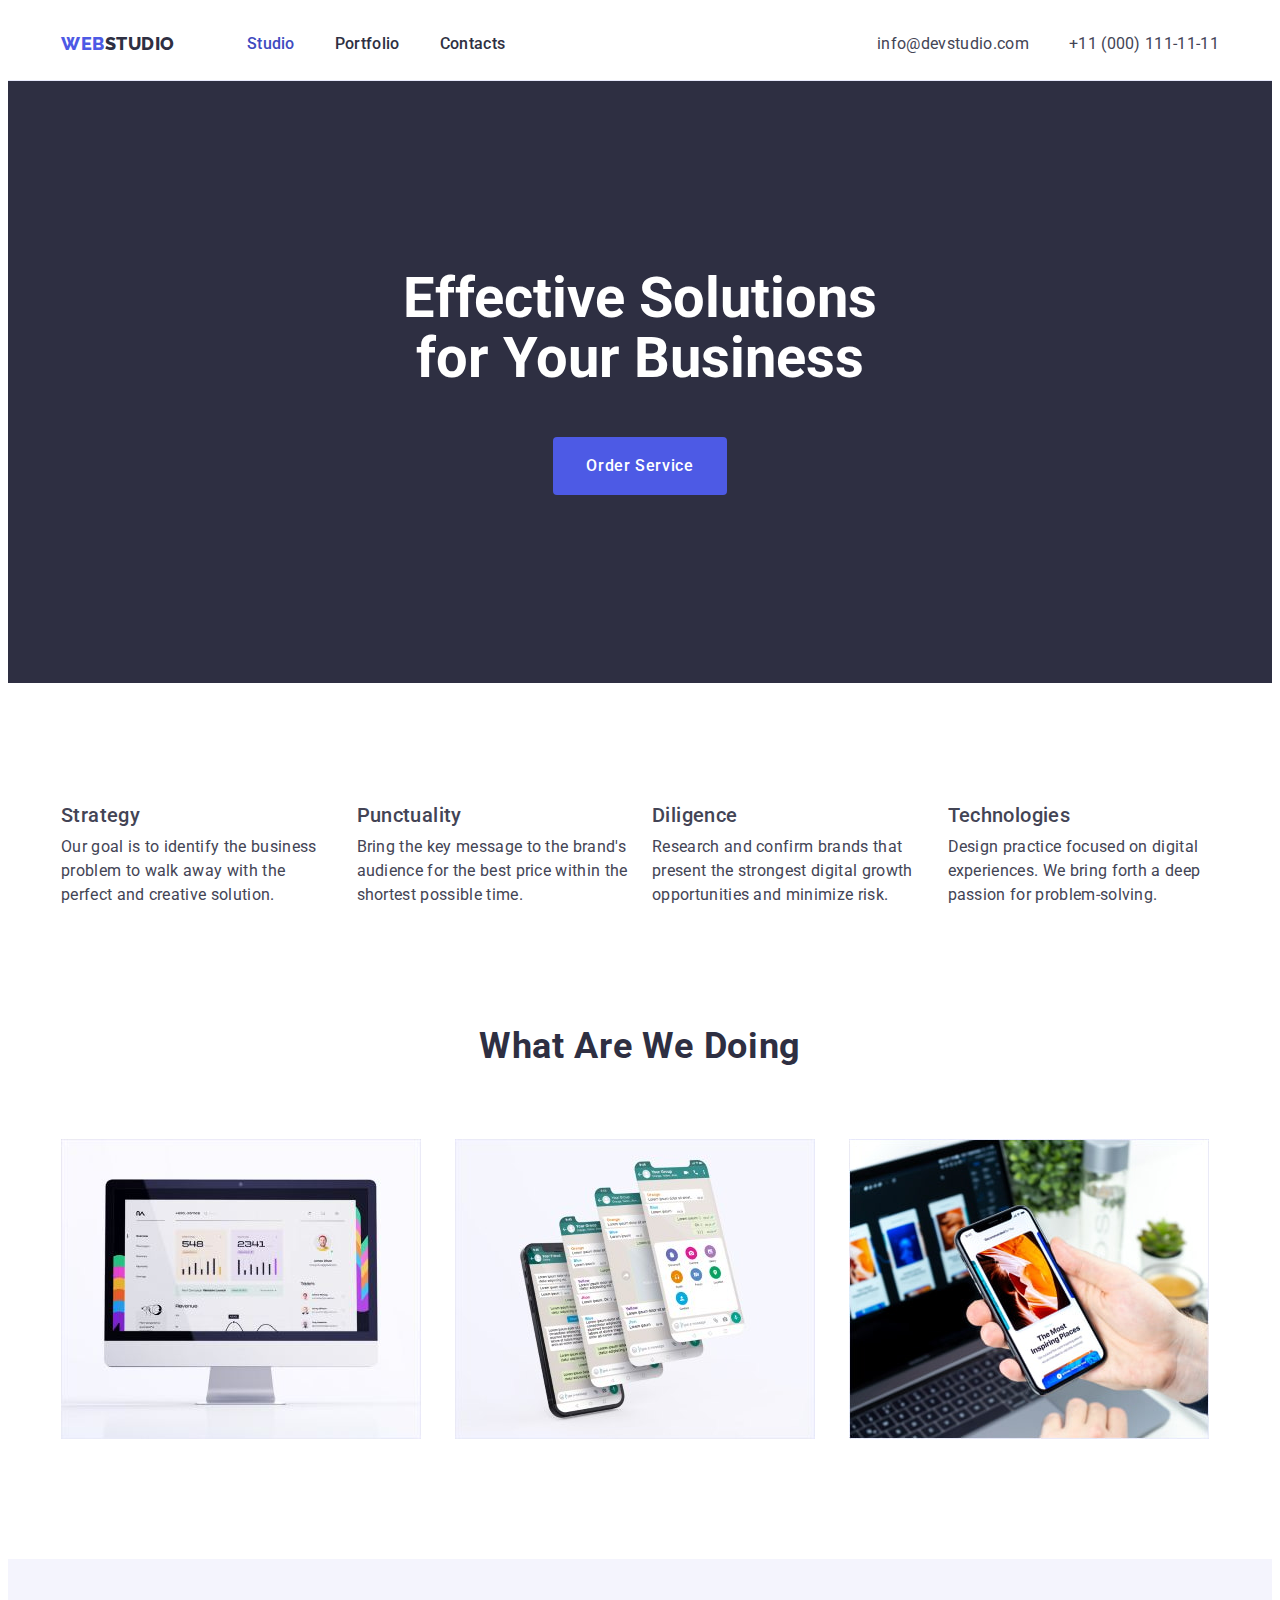
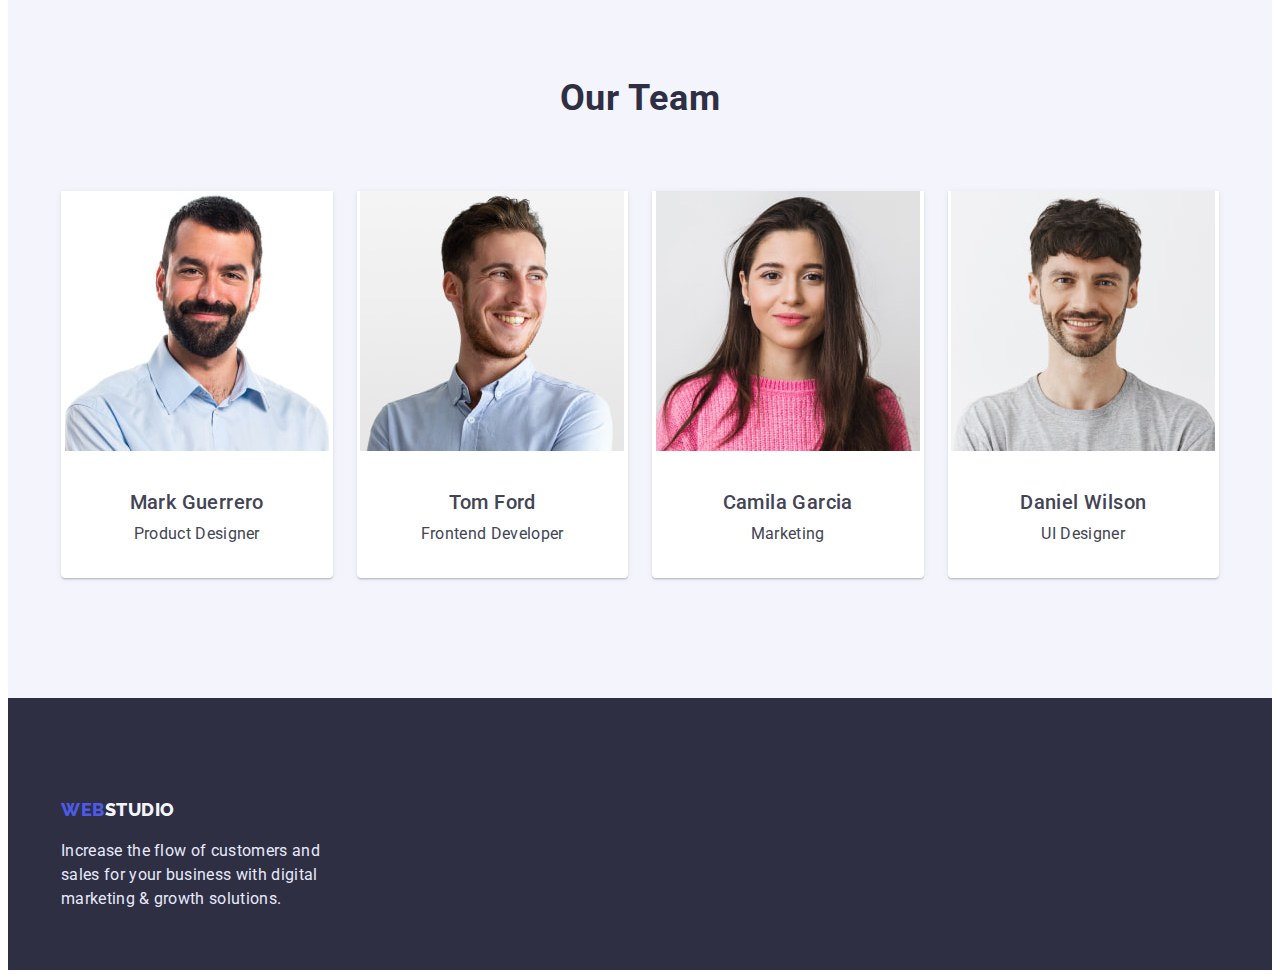
==== index.html @ 8b96464d "Initial commit" ====
<!DOCTYPE html>
<html lang="en">
  <head>
    <meta charset="UTF-8" />
    <meta http-equiv="X-UA-Compatible" content="IE=edge" />
    <meta name="viewport" content="width=device-width, initial-scale=1.0" />
    <title>goit-markup-hw-01</title>
    <link rel="preconnect" href="https://fonts.googleapis.com" />
    <link rel="preconnect" href="https://fonts.gstatic.com" crossorigin />
    <link
      href="https://fonts.googleapis.com/css2?family=Raleway:wght@800&family=Roboto:wght@400;500;700&display=swap"
      rel="stylesheet"
    />
    <link
      rel="stylesheet"
      href="https://cdnjs.cloudflare.com/ajax/libs/modern-normalize/1.1.0/modern-normalize.min.css"
      integrity="sha512-wpPYUAdjBVSE4KJnH1VR1HeZfpl1ub8YT/NKx4PuQ5NmX2tKuGu6U/JRp5y+Y8XG2tV+wKQpNHVUX03MfMFn9Q=="
      crossorigin="anonymous"
      referrerpolicy="no-referrer"
    />
    <link rel="stylesheet" href="./css/styles.css" />
  </head>
  <body>
    <header class="page-header">
      <div class="container header-containernav">
        <nav class="page-nav">
          <a href="./index.html" class="logo link"
            >Web<span class="secondpart-logo link">Studio</span>
          </a>
          <ul class="nav-list list">
            <li class="nav-item">
              <a href="./index.html" class="sitenav link current">Studio</a>
            </li>
            <li class="nav-item">
              <a href="./portfolio.html" class="sitenav link">Portfolio</a>
            </li>
            <li class="nav-item">
              <a href="" class="sitenav link">Contacts</a>
            </li>
          </ul>
        </nav>
        <address class="authnav-menu">
          <ul class="authnav-list list">
            <li class="authnav-item">
              <a href="mailto:info@devstudio.com" class="authnav link"
                >info@devstudio.com</a
              >
            </li>
            <li class="authnav-item">
              <a href="tel:+110001111111" class="authnav link"
                >+11 (000) 111-11-11</a
              >
            </li>
          </ul>
        </address>
      </div>
    </header>

    <main>
      <section class="hero">
        <div class="container">
          <h1 class="hero-title">Effective Solutions for Your Business</h1>
          <button type="button" class="button-hero">Order Service</button>
        </div>
      </section>

      <section class="solutions">
        <div class="container solutions-container">
          <h2 class="visually-hidden">Solutions examples</h2>
          <ul class="solutions-list list">
            <li class="solutions-item">
              <h3 class="section-subtitle">Strategy</h3>
              <p class="discriptions">
                Our goal is to identify the business problem to walk away with
                the perfect and creative solution.
              </p>
            </li>
            <li class="solutions-item">
              <h3 class="section-subtitle">Punctuality</h3>
              <p class="discriptions">
                Bring the key message to the brand's audience for the best price
                within the shortest possible time.
              </p>
            </li>
            <li class="solutions-item">
              <h3 class="section-subtitle">Diligence</h3>
              <p class="discriptions">
                Research and confirm brands that present the strongest digital
                growth opportunities and minimize risk.
              </p>
            </li>
            <li class="solutions-item">
              <h3 class="section-subtitle">Technologies</h3>
              <p class="discriptions">
                Design practice focused on digital experiences. We bring forth a
                deep passion for problem-solving.
              </p>
            </li>
          </ul>
        </div>
      </section>

      <section class="ourdoing">
        <div class="container ourdoing-container">
          <h2 class="section-title">What are we doing</h2>
          <ul class="ourdoing-list list">
            <li class="ourdoing-item">
              <img
                class="ourdoing-picture"
                src="./images/comp.jpg"
                alt="computer"
                width="360"
              />
            </li>
            <li class="ourdoing-item">
              <img
                class="ourdoing-picture"
                src="./images/screens.jpg"
                alt="phone screens"
                width="360"
              />
            </li>
            <li class="ourdoing-item">
              <img
                class="ourdoing-picture"
                src="./images/hand.jpg"
                alt="hand with phone"
                width="360"
              />
            </li>
          </ul>
        </div>
      </section>

      <section class="team">
        <div class="container team-container">
          <h2 class="section-title">Our Team</h2>
          <ul class="team-list list">
            <li class="team-item">
              <img
                class="team-pectures"
                src="./images/markteam.jpg"
                alt="product designer photo"
                width="264"
              />
              <h3 class="section-subtitle">Mark Guerrero</h3>
              <p class="discriptions">Product Designer</p>
            </li>
            <li class="team-item">
              <img
                class="team-pectures"
                src="./images/tomteam.jpg"
                alt="frontend developer photo"
                width="264"
              />
              <h3 class="section-subtitle">Tom Ford</h3>
              <p class="discriptions">Frontend Developer</p>
            </li>
            <li class="team-item">
              <img
                class="team-pectures"
                src="./images/camillateam.jpg"
                alt="marketing photo"
                width="264"
              />
              <h3 class="section-subtitle">Camila Garcia</h3>
              <p class="discriptions">Marketing</p>
            </li>
            <li class="team-item">
              <img
                class="team-pectures"
                src="./images/danielteam.jpg"
                alt="ul designer photo"
                width="264"
              />
              <h3 class="section-subtitle">Daniel Wilson</h3>
              <p class="discriptions">UI Designer</p>
            </li>
          </ul>
        </div>
      </section>
    </main>

    <footer class="page-footer">
      <div class="container footer-container">
        <div class="footer-text-wraper">
          <a href="./index.html" class="logo link"
            >Web<span class="light-logo">Studio</span>
          </a>
          <p class="footer-content">
            Increase the flow of customers and sales for your business with
            digital marketing & growth solutions.
          </p>
        </div>
      </div>
    </footer>
  </body>
</html>
---- css/styles.css ----
:root {
   --primary-text-color: #434455;
   --section-title-color: #2E2F42;
   --accent-color: #4D5AE5;
   --primary-white-color:#fff;
   --footer-text-color: #E7E9FC;
   --light-logo-color: #F4F4FD;
   --button-nav-color: #404BBF;
}

body {
   background-color: var(--primary-white-color);
   color: var(--primary-text-color); 
   font-size: 16px;
   line-height: 1.5;
   font-family: 'Roboto', sans-serif;
}

/*           components */

.container {
   padding-left: 15px;
   padding-right: 15px;
   
   
   margin-left: auto;
   margin-right: auto;

   
   width: 1158px;
   max-width:1158px;
}
/*                utils */
 .visually-hidden {
   position: absolute;
   width: 1px;
   height: 1px;
   margin: -1px;
   border: 0;
   padding: 0;
   
   white-space: nowrap;
   clip-path: inset(100%);
   clip: rect(0 0 0 0);
   overflow: hidden;
}

/*                reset */
h1, h2, h3, h4, h5, h6, p{
   margin: 0;
}

.list {
   list-style: none;
   padding: 0;
   margin: 0;
}

.link {
   text-decoration: none;   
}

.img{
   display: block;
   max-width: 100%;
   height: auto;
}

.address{
   font-style: normal;
}

.button{
   cursor: pointer;
}

/*             Styles Heder */
.page-header {
   border-bottom: 1px solid var(--footer-text-color);
   background-color: var(--primary-white-color);
}

.header-containernav {
   display: flex;
   align-items: center;
}

.page-nav {
   display: flex;
   align-items: center;
}

.logo {
   margin-right: 72px;     
   color: var(--accent-color);
   font-family: 'Raleway';
   font-weight: 800;
   font-size: 18px;
   line-height: 1.33;
   letter-spacing: 0.03em;
   text-transform: uppercase;
}

.secondpart-logo {
   color: var(--section-title-color);
}

.nav-list{
   display: flex;
   align-items: center;
   gap: 40px;
}

.nav-item {}

.sitenav {
   padding-top: 24px;
   padding-bottom: 24px;
   display: inline-block;
   
   color: var(--section-title-color);
   font-weight: 500;
   letter-spacing: 0.02em;
}

.sitenav:hover,
.sitenav:focus {
   color: var(--accent-color);
}

.sitenav.current {
   color: var(--button-nav-color);
}

.authnav-item{}

.authnav-list{
   display: flex;
   gap: 40px;   
}
.authnav-menu{
   margin-left: auto;
}

.authnav { 
   display: block;
   padding-top: 24px;
   padding-bottom: 24px;
   color: var(--primary-text-color);
   font-style: normal;
   letter-spacing: 0.02em;
}

.authnav:hover,
.authnav:focus {
   color: var(--accent-color);
}


/*                Hero */
.hero {
   padding-top: 188px;
   padding-bottom: 188px;
   text-align: center;

   background-color: var(--section-title-color);
}

.hero-title {
   margin-top: 0;
   margin-bottom: 48px;
   margin-left: auto;
   margin-right: auto;
   width: 500px;

   color: var(--primary-white-color);
   font-size: 56px;
   line-height: 1.07;         
}

.button-hero {
   display: inline-block;
   padding: 16px 32px;
   border-radius: 4px;
   border: transparent solid 1px;

   color: var(--primary-white-color);
   background-color: var(--accent-color);
   font-family: 'Roboto', sans-serif;
   font-weight: 500;
   font-size: 16px;
   line-height: 1.5;
   letter-spacing: 0.04em;
}

.button-hero:hover,
.button-hero:focus {
   background-color: var(--button-nav-color);
}

/*           Solutions  styles*/
.solutions {
   padding-top: 120px;
   padding-bottom: 120px;
}

.solutions-container {}

.solutions-list {
   display: flex;
   gap: 24px;
}

.solutions-item {
   flex-basis: calc((100% - 72px) / 4);
}

.section-title {
   color: var(--section-title-color);
   font-size: 36px;
   line-height: 1.11;
    text-align: center;
    text-transform: capitalize;
   letter-spacing: 0.02em;
   margin-top: 0;
   margin-bottom: 72px;
}
.section-subtitle {
   font-weight: 500;
   font-size: 20px;
   line-height: 1.2;
   letter-spacing: 0.02em;
   margin-top: 0;
   margin-bottom: 8px;
}

.discriptions {
   margin-top: 0;
   margin-bottom: 0;

   color: var(--primary-text-color);
   letter-spacing: 0.02em;
}

/*         section-ourdoing styles */

.ourdoing {
   padding-bottom: 120px;
}

.ourdoing-container {}

.ourdoing-picture {
   display: block;
   max-width: 100%;
   height: auto;
}

.ourdoing-list {
   display: flex;
   gap: 24px;
}

.ourdoing-item {
   text-align: center;
   flex-basis: calc((100% - 48px) / 3);
}

/*       Section Our Team styles */
.team {
   padding-top: 120px;
   padding-bottom: 120px;
   background-color: var(--light-logo-color);
}

.team-container {}

.section-title {}

.team-list {
   display: flex;
   gap: 24px;
}

.team-item {
   padding-bottom: 32px;
   text-align: center;
   flex-basis: calc((100% - 72px) / 4);
   background-color: var(--primary-white-color);
      box-shadow: 0px 1px 6px rgba(46, 47, 66, 0.08), 0px 1px 1px rgba(46, 47, 66, 0.16), 0px 2px 1px rgba(46, 47, 66, 0.08);
      border-radius: 0px 0px 4px 4px;
}
.team-pectures{
   margin-bottom: 32px;
}
.section-subtitle {}

.discriptions {}

/*                  footer */
.footer-container {}

.footer-text-wraper {
   width: 264px;
   height: 72px;
}

.footer .logo {
   margin-right: 0;
}

.page-footer {
   padding-top: 100px;
   padding-bottom: 100px;
   
   background-color: var(--section-title-color);
}

.footer-content {
   margin-top: 16px;
   color: var(--footer-text-color);
   letter-spacing: 0.02em;

}

.light-logo {
   margin-bottom: 16px;
   color: var(--light-logo-color);
   font-family: 'Raleway';
   font-weight: 800;
   font-size: 18px;
   line-height: 1.17;
   letter-spacing: 0.03em;
   text-transform: uppercase;
}
/*                 portfolio styles */

.projects {
   padding-top: 96px;
   padding-bottom: 120px;
}

.projects-container {}

.projects-list {
   display: flex;
      flex-direction: row;
      justify-content: center;
      align-items: center;
      margin-bottom: 72px;
      gap: 24px;
   
   
   
}

.projects-item {

}

.button-projects {
      font-family: 'Roboto', sans-serif;
      font-weight: 500;
      font-size: 16px;
      line-height: 1.5;
      letter-spacing: 0.04em;

      padding: 12px 24px;

      color: var(--accent-color);
      background-color: var(--light-logo-color);
      border: 1px solid #E7E9FC;
      border-radius: 4px;
   }

.button-projects:hover {
   color: var(--primary-white-color);
   background-color: var(--button-nav-color);
}
.button-projects:pointer {}

.foto-container {
   display: flex;
   flex-wrap: wrap;
   margin-bottom: 48px;
}

.foto-list {
   display: flex;
   flex-wrap: wrap;
   gap: 48px 24px;
}
.container-section-subtitle{
   padding-top: 32px;
   padding-bottom: 32px;
   padding-left: 16px;
   border: 1px solid var(--footer-text-color);
   border-top: 0;
}

.foto-item{
   /* margin-right: 24px; */
   /* margin-bottom: 48px; */
   }

/* .foto-item:nth-child(3n) { */
  /* margin-right: 0; */
}

/* .foto-item:nth-last-child(3n) { */
/* margin-bottom: 0; */
}

.section-subtitle {}

.discriptions {}
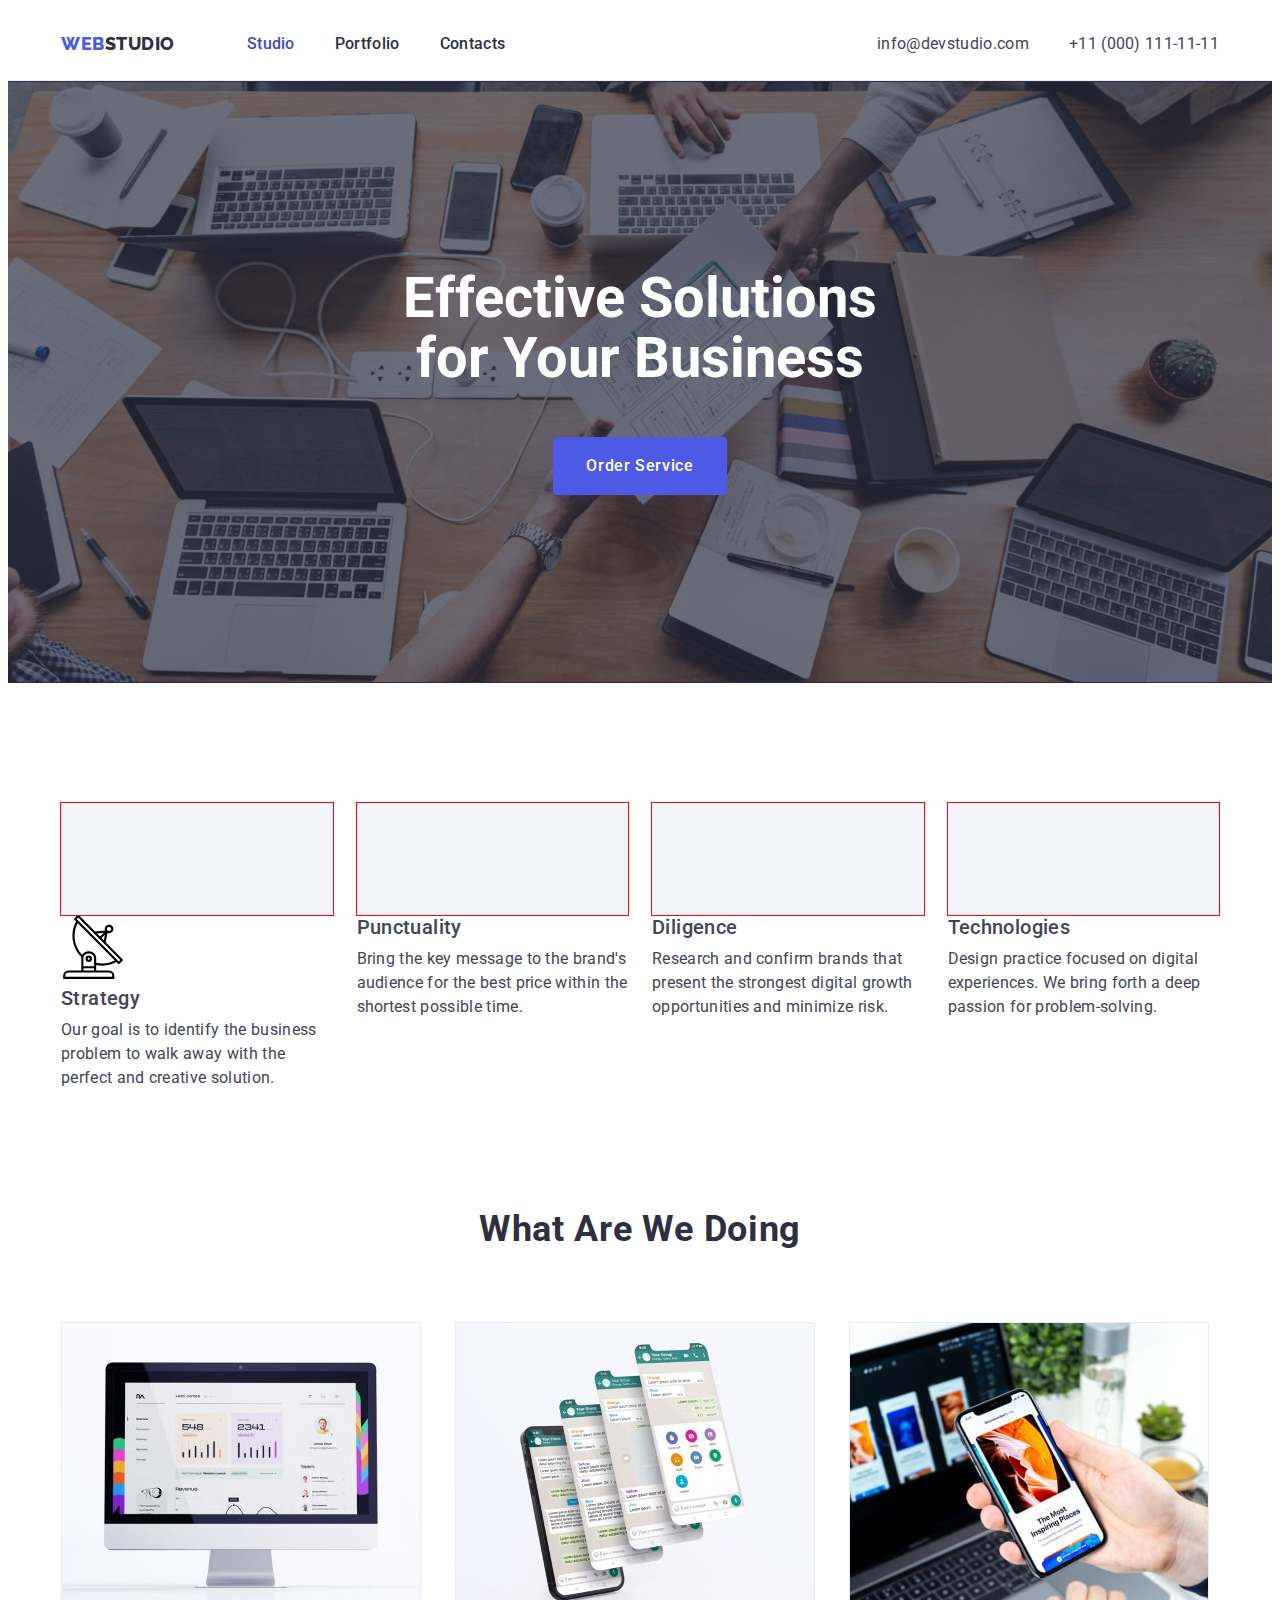
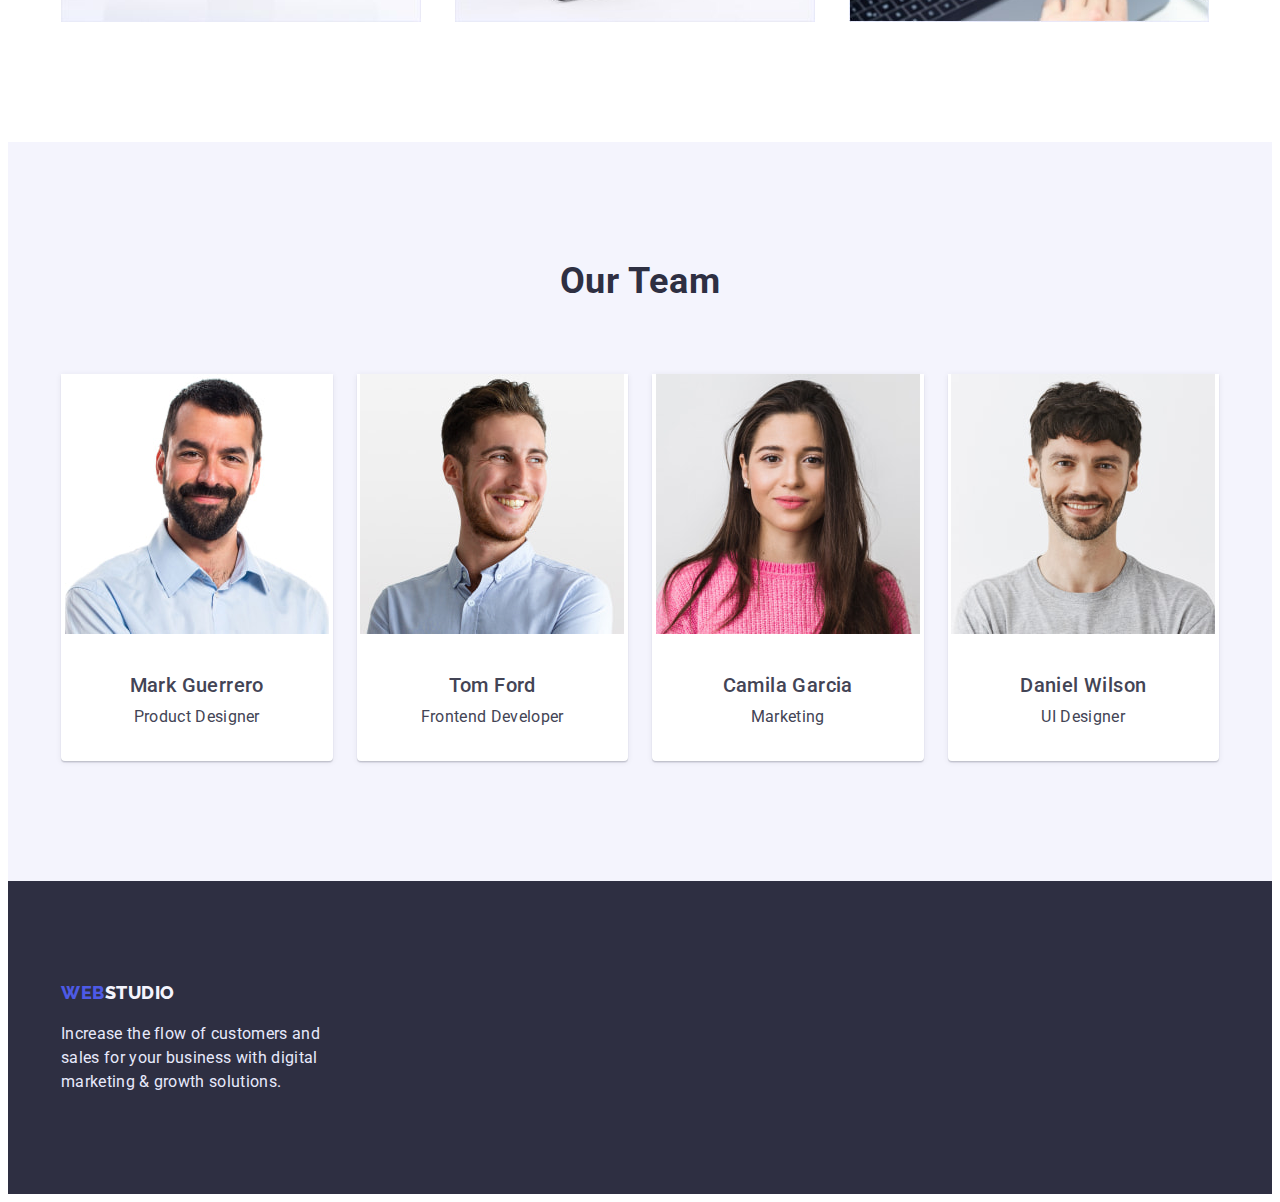
==== commit e2bf49f4: "first" ====
--- a/index.html
+++ b/index.html
@@ -69,27 +69,31 @@
           <h2 class="visually-hidden">Solutions examples</h2>
           <ul class="solutions-list list">
             <li class="solutions-item">
+              <svg class="icon-antenna">
+                <use href="./images/icons.svg#icon-antenna"></use>
+              </svg>
+
               <h3 class="section-subtitle">Strategy</h3>
               <p class="discriptions">
                 Our goal is to identify the business problem to walk away with
                 the perfect and creative solution.
               </p>
             </li>
-            <li class="solutions-item">
+            <li class="solutions-item icon-clock">
               <h3 class="section-subtitle">Punctuality</h3>
               <p class="discriptions">
                 Bring the key message to the brand's audience for the best price
                 within the shortest possible time.
               </p>
             </li>
-            <li class="solutions-item">
+            <li class="solutions-item icon-diagram">
               <h3 class="section-subtitle">Diligence</h3>
               <p class="discriptions">
                 Research and confirm brands that present the strongest digital
                 growth opportunities and minimize risk.
               </p>
             </li>
-            <li class="solutions-item">
+            <li class="solutions-item icon-astronaut">
               <h3 class="section-subtitle">Technologies</h3>
               <p class="discriptions">
                 Design practice focused on digital experiences. We bring forth a
--- a/css/styles.css
+++ b/css/styles.css
@@ -28,7 +28,7 @@
 
    
    width: 1158px;
-   max-width:1158px;
+   
 }
 /*                utils */
  .visually-hidden {
@@ -162,8 +162,14 @@
    padding-top: 188px;
    padding-bottom: 188px;
    text-align: center;
-
-   background-color: var(--section-title-color);
+   
+   
+   background-image: linear-gradient(rgba(46, 47, 66, 0.7), rgba(46, 47, 66, 0.7)), url('../images/office.jpg');
+   background-color:  var(--section-title-color);  
+   background-repeat: no-repeat;
+   background-position: center;
+   background-size: max-width:1440рх, height:600px,
+   cover;   
 }
 
 .hero-title {
@@ -214,7 +220,40 @@
 .solutions-item {
    flex-basis: calc((100% - 72px) / 4);
 }
-
+/* .icon-solution-container { */
+   
+
+ .solutions-item::before{
+   display: block;
+   content: "";
+   
+   height: 112px;
+   background-color: var(--light-logo-color);
+   background-size: contain;
+   background-repeat: no-repeat;
+   background-position: center;
+   outline: 1px solid red;
+/* delete */
+}
+
+.icon-antenna {
+   width: 64px;
+   height: 64px;
+
+}
+
+.icon-clock::before {
+   background-image: ;
+
+}
+.icon-diagram::before {
+   background-image: ;
+
+}
+.icon-astronaut::before {
+   background-image: ;
+
+}
 .section-title {
    color: var(--section-title-color);
    font-size: 36px;
@@ -302,7 +341,7 @@
 
 .footer-text-wraper {
    width: 264px;
-   height: 72px;
+   
 }
 
 .footer .logo {
@@ -398,18 +437,8 @@
    border-top: 0;
 }
 
-.foto-item{
-   /* margin-right: 24px; */
-   /* margin-bottom: 48px; */
-   }
-
-/* .foto-item:nth-child(3n) { */
-  /* margin-right: 0; */
-}
-
-/* .foto-item:nth-last-child(3n) { */
-/* margin-bottom: 0; */
-}
+.foto-item{}
+   
 
 .section-subtitle {}
 
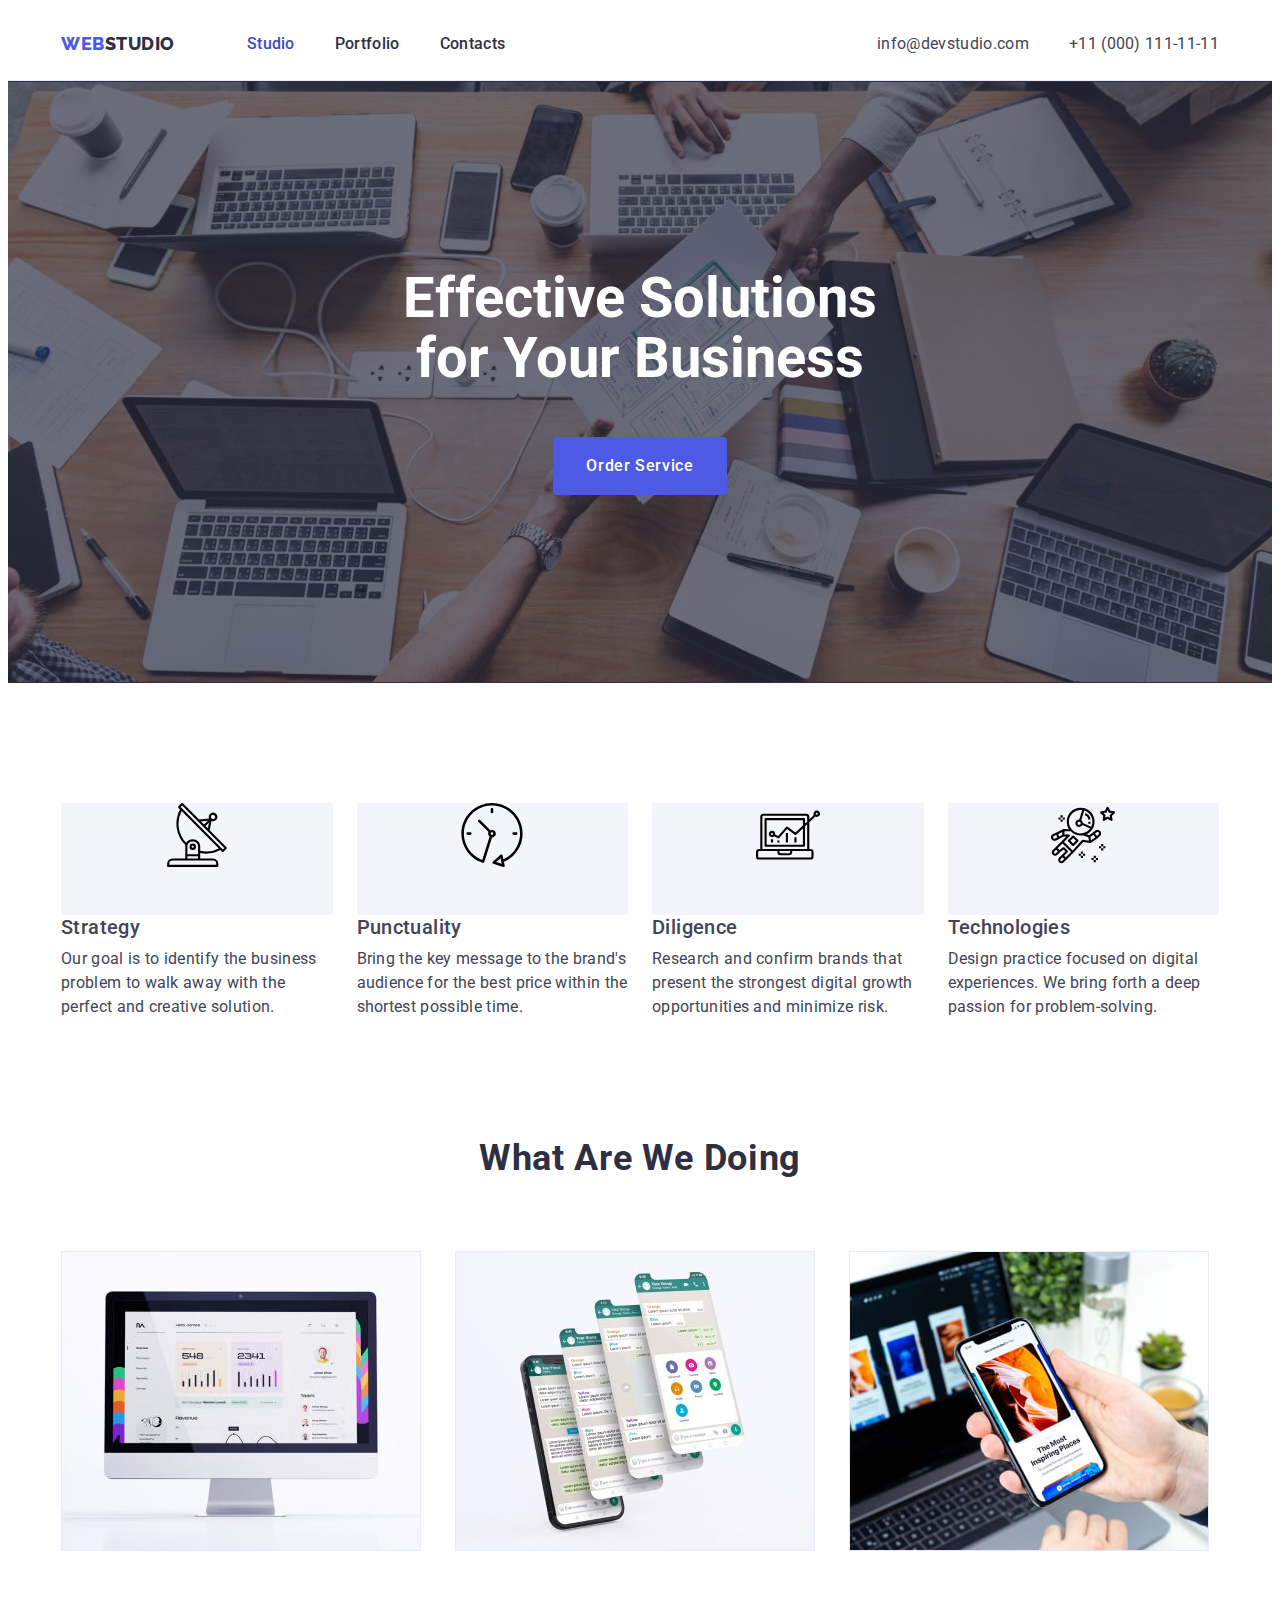
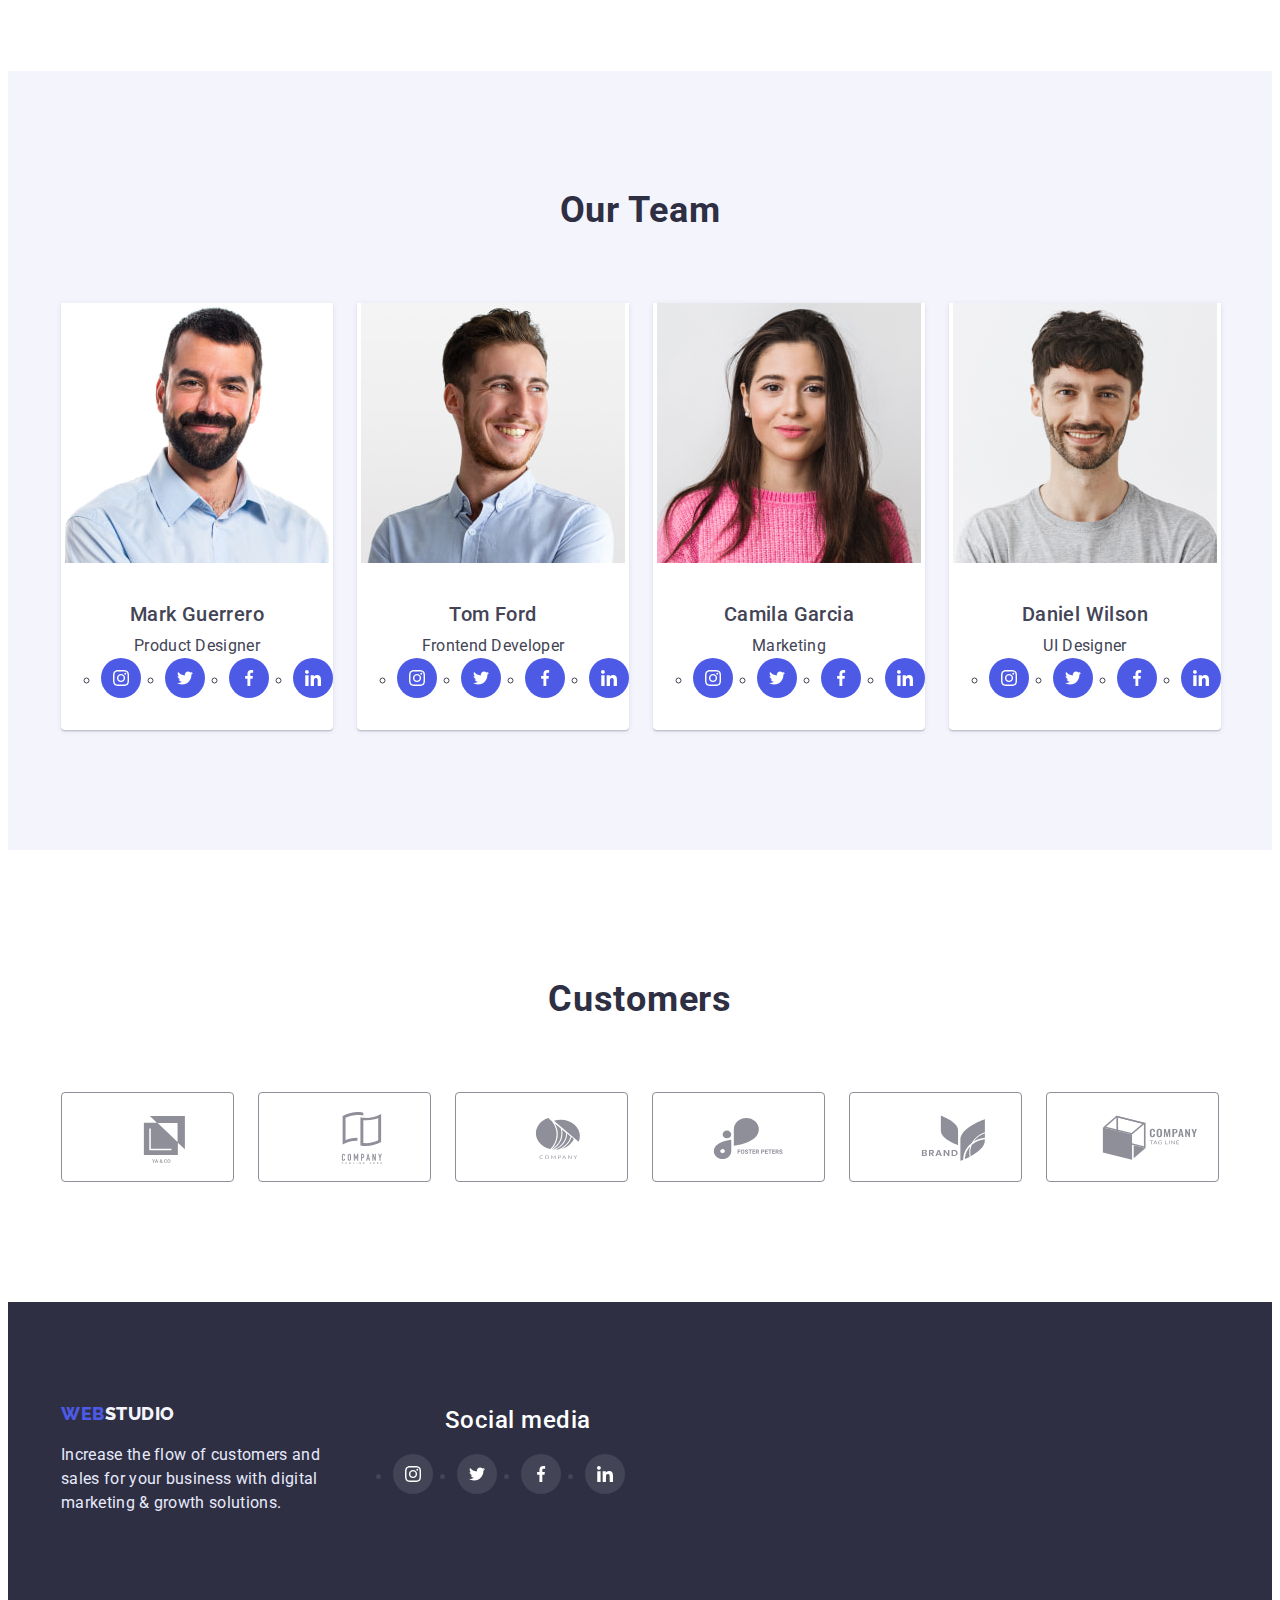
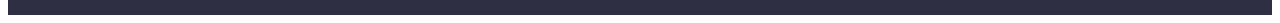
==== commit 36a1c5f7: "Second upgrate" ====
--- a/index.html
+++ b/index.html
@@ -20,6 +20,7 @@
     />
     <link rel="stylesheet" href="./css/styles.css" />
   </head>
+
   <body>
     <header class="page-header">
       <div class="container header-containernav">
@@ -69,31 +70,50 @@
           <h2 class="visually-hidden">Solutions examples</h2>
           <ul class="solutions-list list">
             <li class="solutions-item">
-              <svg class="icon-antenna">
-                <use href="./images/icons.svg#icon-antenna"></use>
-              </svg>
-
+              <div class="icon-solution-container">
+                <svg class="solution-icon">
+                  <use href="./images/icons.svg#icon-antenna"></use>
+                </svg>
+              </div>
               <h3 class="section-subtitle">Strategy</h3>
               <p class="discriptions">
                 Our goal is to identify the business problem to walk away with
                 the perfect and creative solution.
               </p>
             </li>
-            <li class="solutions-item icon-clock">
+
+            <li class="solutions-item">
+              <div class="icon-solution-container">
+                <svg class="solution-icon">
+                  <use href="./images/icons.svg#icon-clock"></use>
+                </svg>
+              </div>
               <h3 class="section-subtitle">Punctuality</h3>
               <p class="discriptions">
                 Bring the key message to the brand's audience for the best price
                 within the shortest possible time.
               </p>
             </li>
-            <li class="solutions-item icon-diagram">
+
+            <li class="solutions-item">
+              <div class="icon-solution-container">
+                <svg class="solution-icon">
+                  <use href="./images/icons.svg#icon-diagram"></use>
+                </svg>
+              </div>
               <h3 class="section-subtitle">Diligence</h3>
               <p class="discriptions">
                 Research and confirm brands that present the strongest digital
                 growth opportunities and minimize risk.
               </p>
             </li>
-            <li class="solutions-item icon-astronaut">
+
+            <li class="solutions-item">
+              <div class="icon-solution-container">
+                <svg class="solution-icon">
+                  <use href="./images/icons.svg#icon-astronaut"></use>
+                </svg>
+              </div>
               <h3 class="section-subtitle">Technologies</h3>
               <p class="discriptions">
                 Design practice focused on digital experiences. We bring forth a
@@ -149,7 +169,33 @@
               />
               <h3 class="section-subtitle">Mark Guerrero</h3>
               <p class="discriptions">Product Designer</p>
-            </li>
+
+              <ul class="social-list">
+                <li class="social-item"><a class="social-link" href="#">
+                  <svg class="social-icon">
+                    <use href="./images/icons.svg#icon-instagram"></use>
+                  </svg></li></a>
+                </li>
+                <li class="social-item"><a class="social-link" href="#">
+                  <svg class="social-icon">
+                    <use href="./images/icons.svg#icon-twitter"></use>
+                  </svg></li></a>
+                </li>
+
+                <li class="social-item"><a class="social-link" href="#">
+                  <svg class="social-icon">
+                    <use href="./images/icons.svg#icon-facebook"></use>
+                  </svg></li></a>
+                </li>
+
+                <li class="social-item"><a class="social-link" href="#">
+                  <svg class="social-icon">
+                    <use href="./images/icons.svg#icon-linkedin"></use>
+                  </svg></li></a>
+                </li>
+              </ul>
+            </li>
+
             <li class="team-item">
               <img
                 class="team-pectures"
@@ -159,7 +205,38 @@
               />
               <h3 class="section-subtitle">Tom Ford</h3>
               <p class="discriptions">Frontend Developer</p>
-            </li>
+
+
+
+              <ul class="social-list">
+                <li class="social-item"><a class="social-link" href="#">
+                  <svg class="social-icon">
+                    <use href="./images/icons.svg#icon-instagram"></use>
+                  </svg></li></a>
+                </li>
+                <li class="social-item"><a class="social-link" href="#">
+                  <svg class="social-icon">
+                    <use href="./images/icons.svg#icon-twitter"></use>
+                  </svg></li></a>
+                </li>
+
+                <li class="social-item"><a class="social-link" href="#">
+                  <svg class="social-icon">
+                    <use href="./images/icons.svg#icon-facebook"></use>
+                  </svg></li></a>
+                </li>
+
+                <li class="social-item"><a class="social-link" href="#">
+                  <svg class="social-icon">
+                    <use href="./images/icons.svg#icon-linkedin"></use>
+                  </svg></li></a>
+                </li>
+              </ul>
+            </li>
+
+
+
+
             <li class="team-item">
               <img
                 class="team-pectures"
@@ -168,8 +245,32 @@
                 width="264"
               />
               <h3 class="section-subtitle">Camila Garcia</h3>
-              <p class="discriptions">Marketing</p>
-            </li>
+              <p class="discriptions">Marketing</p><ul class="social-list">
+                <li class="social-item"><a class="social-link" href="#">
+                  <svg class="social-icon">
+                    <use href="./images/icons.svg#icon-instagram"></use>
+                  </svg></li></a>
+                </li>
+                <li class="social-item"><a class="social-link" href="#">
+                  <svg class="social-icon">
+                    <use href="./images/icons.svg#icon-twitter"></use>
+                  </svg></li></a>
+                </li>
+
+                <li class="social-item"><a class="social-link" href="#">
+                  <svg class="social-icon">
+                    <use href="./images/icons.svg#icon-facebook"></use>
+                  </svg></li></a>
+                </li>
+
+                <li class="social-item"><a class="social-link" href="#">
+                  <svg class="social-icon">
+                    <use href="./images/icons.svg#icon-linkedin"></use>
+                  </svg></li></a>
+                </li>
+              </ul>
+            </li>
+
             <li class="team-item">
               <img
                 class="team-pectures"
@@ -179,14 +280,98 @@
               />
               <h3 class="section-subtitle">Daniel Wilson</h3>
               <p class="discriptions">UI Designer</p>
+              <ul class="social-list">
+                <li class="social-item"><a class="social-link" href="#">
+                  <svg class="social-icon">
+                    <use href="./images/icons.svg#icon-instagram"></use>
+                  </svg></li></a>
+                </li>
+                <li class="social-item"><a class="social-link" href="#">
+                  <svg class="social-icon">
+                    <use href="./images/icons.svg#icon-twitter"></use>
+                  </svg></li></a>
+                </li>
+
+                <li class="social-item"><a class="social-link" href="#">
+                  <svg class="social-icon">
+                    <use href="./images/icons.svg#icon-facebook"></use>
+                  </svg></li></a>
+                </li>
+
+                <li class="social-item"><a class="social-link" href="#">
+                  <svg class="social-icon">
+                    <use href="./images/icons.svg#icon-linkedin"></use>
+                  </svg></li></a>
+                </li>
+              </ul>
             </li>
           </ul>
         </div>
       </section>
+
+      
+      <section class="customers">
+        <div class="container customers-container">
+          <h2 class="section-title">Customers</h2>
+          <ul class="customers-list list">
+            <li class="customers-item">
+              <div class="icon-customers-container">
+                <svg class="customers-icon">
+                  <use href="./images/icons.svg#icon-logoone"></use>
+                </svg>
+              </div>
+            </li>
+
+            <li class="customers-item">
+              <div class="icon-customers-container">
+                <svg class="customers-icon">
+                  <use href="./images/icons.svg#icon-logotwo"></use>
+                </svg>
+              </div>
+            </li>
+            
+            <li class="customers-item">
+              <div class="icon-customers-container">
+                <svg class="customers-icon">
+                  <use href="./images/icons.svg#icon-logothree"></use>
+                </svg>
+              </div>
+            </li>
+
+            <li class="customers-item">
+              <div class="icon-customers-container">
+                <svg class="customers-icon">
+                  <use href="./images/icons.svg#icon-logofour"></use>
+                </svg>
+              </div>
+            </li>
+
+            <li class="customers-item">
+              <div class="icon-customers-container">
+                <svg class="customers-icon">
+                  <use href="./images/icons.svg#icon-logofive"></use>
+                </svg>
+              </div>
+            </li>
+
+            <li class="customers-item">
+              <div class="icon-customers-container">
+                <svg class="customers-icon">
+                  <use href="./images/icons.svg#icon-logosix"></use>
+                </svg>
+              </div>
+            </li>
+            
+
+          </ul>
+        </div>
+      </section>
+
     </main>
 
     <footer class="page-footer">
       <div class="container footer-container">
+        <div class="footer-unite-container">
         <div class="footer-text-wraper">
           <a href="./index.html" class="logo link"
             >Web<span class="light-logo">Studio</span>
@@ -196,7 +381,40 @@
             digital marketing & growth solutions.
           </p>
         </div>
+
+        <div class="footer-social-media">
+          <h2 class="footer-title">Social media</h2>
+          <ul class="footer-icon-list">
+                <li class="social-item"><a class="footer-social-link" href="#">
+                  <svg class="social-icon">
+                    <use href="./images/icons.svg#icon-instagram"></use>
+                  </svg></li></a>
+                </li>
+                
+                <li class="social-item"><a class="footer-social-link" href="#">
+                  <svg class="social-icon">
+                    <use href="./images/icons.svg#icon-twitter"></use>
+                  </svg></li></a>
+                </li>
+
+                <li class="social-item"><a class="footer-social-link" href="#">
+                  <svg class="social-icon">
+                    <use href="./images/icons.svg#icon-facebook"></use>
+                  </svg></li></a>
+                </li>
+
+                <li class="social-item"><a class="footer-social-link" href="#">
+                  <svg class="social-icon">
+                    <use href="./images/icons.svg#icon-linkedin"></use>
+                  </svg></li></a>
+                </li>
+              </ul>
+
+        </div>
+
+        </div>
       </div>
+      
     </footer>
   </body>
 </html>
--- a/css/styles.css
+++ b/css/styles.css
@@ -6,6 +6,8 @@
    --footer-text-color: #E7E9FC;
    --light-logo-color: #F4F4FD;
    --button-nav-color: #404BBF;
+   --icon-customers-color: #8E8F99;
+   --icon-footer-socials-color: rgba(255, 255, 255, 0.1);
 }
 
 body {
@@ -168,8 +170,7 @@
    background-color:  var(--section-title-color);  
    background-repeat: no-repeat;
    background-position: center;
-   background-size: max-width:1440рх, height:600px,
-   cover;   
+   background-size: width: 1440px,cover;   
 }
 
 .hero-title {
@@ -220,40 +221,20 @@
 .solutions-item {
    flex-basis: calc((100% - 72px) / 4);
 }
-/* .icon-solution-container { */
-   
-
- .solutions-item::before{
-   display: block;
-   content: "";
-   
+.icon-solution-container {
+   display: flex;
+   justify-content: center;
    height: 112px;
    background-color: var(--light-logo-color);
-   background-size: contain;
-   background-repeat: no-repeat;
-   background-position: center;
-   outline: 1px solid red;
-/* delete */
-}
-
-.icon-antenna {
+
+
+}
+ 
+.solution-icon {
    width: 64px;
    height: 64px;
-
-}
-
-.icon-clock::before {
-   background-image: ;
-
-}
-.icon-diagram::before {
-   background-image: ;
-
-}
-.icon-astronaut::before {
-   background-image: ;
-
-}
+}
+
 .section-title {
    color: var(--section-title-color);
    font-size: 36px;
@@ -336,8 +317,73 @@
 
 .discriptions {}
 
+.social-list {
+   display: flex;
+   gap: 24px;
+   justify-content: center;
+}
+
+.social-icon {
+   width: 16px;
+   height: 16px;
+   fill: var(--primary-white-color)
+}
+
+.social-item {
+   width: 40px;
+   height: 40px;
+   
+}
+
+.social-link {
+   display: flex;
+   align-items: center;
+   justify-content: center;
+   width: 100%;
+   height: 100%;
+   border-radius: 50%;
+   background-color: var(--accent-color);
+
+}
+/* customers */
+.customers{
+   padding-top: 130px;
+   padding-bottom: 120px;
+}
+.customers-container{}
+
+.customers-list{
+   display: flex;
+   gap: 24px;
+}
+.customers-item{
+   flex-basis: calc((100% - 120px) / 6);
+}
+.icon-customers-container{
+   display: flex;
+   justify-content: center;
+   height: 88px;
+   border: 1px solid var(--icon-customers-color);
+   border-radius: 4px;   
+}
+.icon-customers-container:hover {
+border: 2px solid var(--accent-color);
+}
+.customers-icon{
+   width: 105px;
+   height: 56px;
+   padding-top: 16px;
+   padding-left: 32px;
+   fill:  var(--icon-customers-color);
+}
+.customers-icon:hover {
+   fill: var(--accent-color);
+
+}
 /*                  footer */
-.footer-container {}
+.footer-container {
+   
+}
 
 .footer-text-wraper {
    width: 264px;
@@ -356,6 +402,7 @@
 }
 
 .footer-content {
+   
    margin-top: 16px;
    color: var(--footer-text-color);
    letter-spacing: 0.02em;
@@ -372,7 +419,60 @@
    letter-spacing: 0.03em;
    text-transform: uppercase;
 }
-/*                 portfolio styles */
+.footer-social-media {
+   margin-top: 0;
+   margin-bottom: 0;
+   
+   width: 208px;
+   /* outline: 1px solid white; */
+}
+.footer-title {
+   
+      margin-left: 120px;
+      padding-top: 0px;
+      padding-bottom: 0px;
+      width: 208px;
+      display: inline-block;
+   
+      color: var(--primary-white-color);
+      font-weight: 500;
+      letter-spacing: 0.02em;
+
+      
+}
+.footer-icon-list{   
+   display: flex;
+   margin-left: 120px;
+   gap: 24px;
+   justify-content: center;
+}
+
+.footer-social-link{
+      display: flex;
+      
+      align-items: center;
+      justify-content: center;
+      width: 40px;
+         height: 40px;
+      border-radius: 50%;
+      
+      fill: transparent;
+      
+      background-color: var(--icon-footer-socials-color);
+}
+.footer-unite-container { 
+   display: flex;  
+   }
+
+.footer-social-link:hover{
+   background-color: aqua;
+}
+   
+
+
+
+/*               portfolio styles */
+
 
 .projects {
    padding-top: 96px;
@@ -388,14 +488,8 @@
       align-items: center;
       margin-bottom: 72px;
       gap: 24px;
-   
-   
-   
-}
-
-.projects-item {
-
-}
+        }
+
 
 .button-projects {
       font-family: 'Roboto', sans-serif;
@@ -415,8 +509,11 @@
 .button-projects:hover {
    color: var(--primary-white-color);
    background-color: var(--button-nav-color);
-}
-.button-projects:pointer {}
+   box-shadow: 1px 0px 2px rgba(0, 0, 0, 0.12), 1px 0px 2px rgba(0, 0, 0, 0.08), 1px 0px 3px rgba(0, 0, 0, 0.1);
+}
+.button-projects:pointer {
+   
+}
 
 .foto-container {
    display: flex;
@@ -437,8 +534,14 @@
    border-top: 0;
 }
 
-.foto-item{}
-   
+.foto-item{
+   border-radius: 0px 0px 4px 4px;
+}
+
+.foto-item:hover {
+         box-shadow: 0px 1px 6px rgba(46, 47, 66, 0.08), 0px 1px 1px rgba(46, 47, 66, 0.16), 0px 2px 1px rgba(46, 47, 66, 0.08);
+         border-radius: 0px 0px 4px 4px;
+      }
 
 .section-subtitle {}
 
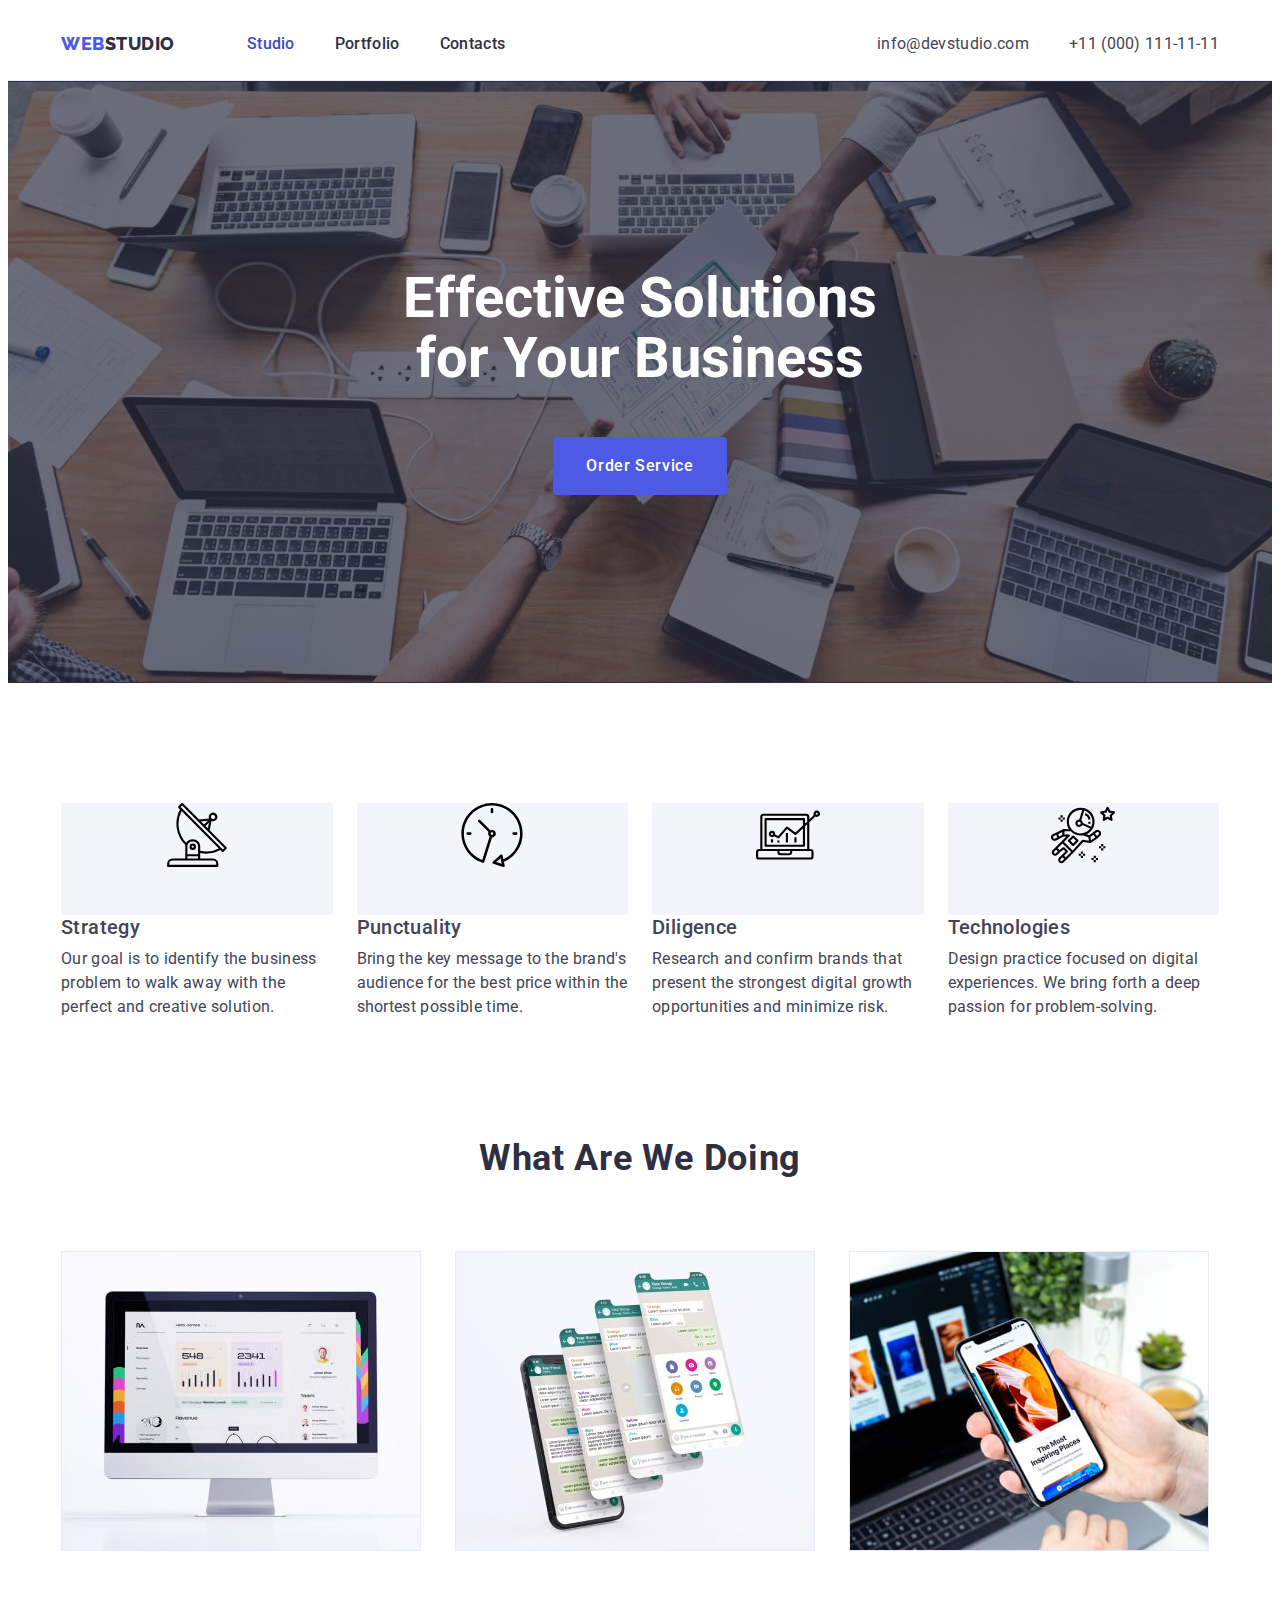
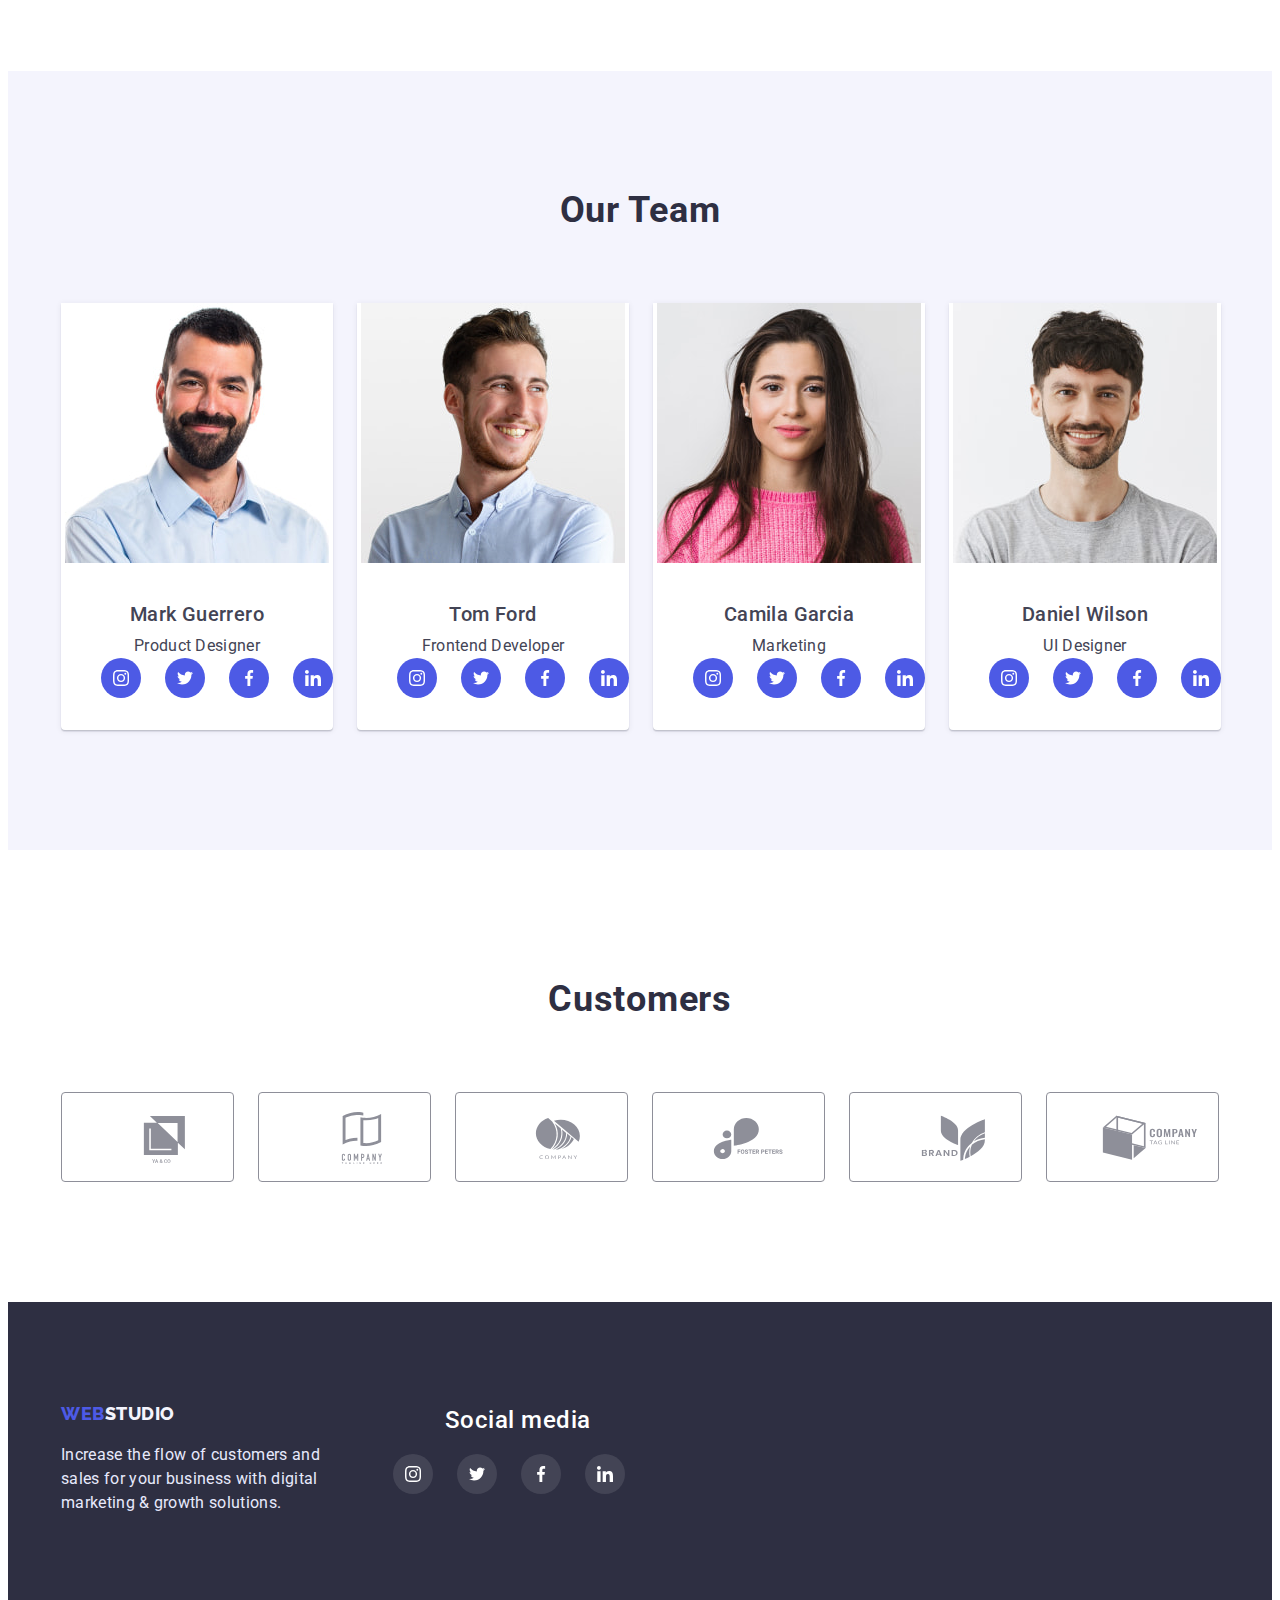
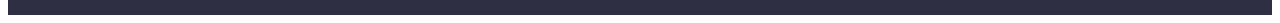
==== commit eddfda16: "first try" ====
--- a/index.html
+++ b/index.html
@@ -174,25 +174,23 @@
                 <li class="social-item"><a class="social-link" href="#">
                   <svg class="social-icon">
                     <use href="./images/icons.svg#icon-instagram"></use>
-                  </svg></li></a>
-                </li>
+                  </svg></a></li>
+                
+
                 <li class="social-item"><a class="social-link" href="#">
                   <svg class="social-icon">
                     <use href="./images/icons.svg#icon-twitter"></use>
-                  </svg></li></a>
-                </li>
+                  </svg></a></li>
 
                 <li class="social-item"><a class="social-link" href="#">
                   <svg class="social-icon">
                     <use href="./images/icons.svg#icon-facebook"></use>
-                  </svg></li></a>
-                </li>
+                  </svg></a></li>
 
                 <li class="social-item"><a class="social-link" href="#">
                   <svg class="social-icon">
                     <use href="./images/icons.svg#icon-linkedin"></use>
-                  </svg></li></a>
-                </li>
+                  </svg></a></li>
               </ul>
             </li>
 
@@ -212,25 +210,22 @@
                 <li class="social-item"><a class="social-link" href="#">
                   <svg class="social-icon">
                     <use href="./images/icons.svg#icon-instagram"></use>
-                  </svg></li></a>
-                </li>
+                  </svg></a></li>
+
                 <li class="social-item"><a class="social-link" href="#">
                   <svg class="social-icon">
                     <use href="./images/icons.svg#icon-twitter"></use>
-                  </svg></li></a>
-                </li>
+                  </svg></a></li>
 
                 <li class="social-item"><a class="social-link" href="#">
                   <svg class="social-icon">
                     <use href="./images/icons.svg#icon-facebook"></use>
-                  </svg></li></a>
-                </li>
+                  </svg></a></li>
 
                 <li class="social-item"><a class="social-link" href="#">
                   <svg class="social-icon">
                     <use href="./images/icons.svg#icon-linkedin"></use>
-                  </svg></li></a>
-                </li>
+                  </svg></a></li>
               </ul>
             </li>
 
@@ -245,29 +240,28 @@
                 width="264"
               />
               <h3 class="section-subtitle">Camila Garcia</h3>
-              <p class="discriptions">Marketing</p><ul class="social-list">
+              <p class="discriptions">Marketing</p>
+              
+              <ul class="social-list">
                 <li class="social-item"><a class="social-link" href="#">
                   <svg class="social-icon">
                     <use href="./images/icons.svg#icon-instagram"></use>
-                  </svg></li></a>
-                </li>
+                  </svg></a></li>
+
                 <li class="social-item"><a class="social-link" href="#">
                   <svg class="social-icon">
                     <use href="./images/icons.svg#icon-twitter"></use>
-                  </svg></li></a>
-                </li>
+                  </svg></a></li>
 
                 <li class="social-item"><a class="social-link" href="#">
                   <svg class="social-icon">
                     <use href="./images/icons.svg#icon-facebook"></use>
-                  </svg></li></a>
-                </li>
+                  </svg></a></li>
 
                 <li class="social-item"><a class="social-link" href="#">
                   <svg class="social-icon">
                     <use href="./images/icons.svg#icon-linkedin"></use>
-                  </svg></li></a>
-                </li>
+                  </svg></a></li>
               </ul>
             </li>
 
@@ -280,29 +274,27 @@
               />
               <h3 class="section-subtitle">Daniel Wilson</h3>
               <p class="discriptions">UI Designer</p>
+              
               <ul class="social-list">
                 <li class="social-item"><a class="social-link" href="#">
                   <svg class="social-icon">
                     <use href="./images/icons.svg#icon-instagram"></use>
-                  </svg></li></a>
-                </li>
+                  </svg></a></li>
+
                 <li class="social-item"><a class="social-link" href="#">
                   <svg class="social-icon">
                     <use href="./images/icons.svg#icon-twitter"></use>
-                  </svg></li></a>
-                </li>
+                  </svg></a></li>
 
                 <li class="social-item"><a class="social-link" href="#">
                   <svg class="social-icon">
                     <use href="./images/icons.svg#icon-facebook"></use>
-                  </svg></li></a>
-                </li>
+                  </svg></a></li>
 
                 <li class="social-item"><a class="social-link" href="#">
                   <svg class="social-icon">
                     <use href="./images/icons.svg#icon-linkedin"></use>
-                  </svg></li></a>
-                </li>
+                  </svg></a></li>
               </ul>
             </li>
           </ul>
@@ -390,7 +382,7 @@
                     <use href="./images/icons.svg#icon-instagram"></use>
                   </svg></li></a>
                 </li>
-                
+
                 <li class="social-item"><a class="footer-social-link" href="#">
                   <svg class="social-icon">
                     <use href="./images/icons.svg#icon-twitter"></use>
--- a/css/styles.css
+++ b/css/styles.css
@@ -22,15 +22,10 @@
 
 .container {
    padding-left: 15px;
-   padding-right: 15px;
-   
-   
+   padding-right: 15px; 
    margin-left: auto;
    margin-right: auto;
-
-   
-   width: 1158px;
-   
+   width: 1158px;   
 }
 /*                utils */
  .visually-hidden {
@@ -39,8 +34,7 @@
    height: 1px;
    margin: -1px;
    border: 0;
-   padding: 0;
-   
+   padding: 0;   
    white-space: nowrap;
    clip-path: inset(100%);
    clip: rect(0 0 0 0);
@@ -118,8 +112,7 @@
 .sitenav {
    padding-top: 24px;
    padding-bottom: 24px;
-   display: inline-block;
-   
+   display: inline-block;   
    color: var(--section-title-color);
    font-weight: 500;
    letter-spacing: 0.02em;
@@ -164,8 +157,6 @@
    padding-top: 188px;
    padding-bottom: 188px;
    text-align: center;
-   
-   
    background-image: linear-gradient(rgba(46, 47, 66, 0.7), rgba(46, 47, 66, 0.7)), url('../images/office.jpg');
    background-color:  var(--section-title-color);  
    background-repeat: no-repeat;
@@ -179,7 +170,6 @@
    margin-left: auto;
    margin-right: auto;
    width: 500px;
-
    color: var(--primary-white-color);
    font-size: 56px;
    line-height: 1.07;         
@@ -190,7 +180,6 @@
    padding: 16px 32px;
    border-radius: 4px;
    border: transparent solid 1px;
-
    color: var(--primary-white-color);
    background-color: var(--accent-color);
    font-family: 'Roboto', sans-serif;
@@ -226,8 +215,6 @@
    justify-content: center;
    height: 112px;
    background-color: var(--light-logo-color);
-
-
 }
  
 .solution-icon {
@@ -257,7 +244,6 @@
 .discriptions {
    margin-top: 0;
    margin-bottom: 0;
-
    color: var(--primary-text-color);
    letter-spacing: 0.02em;
 }
@@ -321,6 +307,7 @@
    display: flex;
    gap: 24px;
    justify-content: center;
+   list-style: none;   
 }
 
 .social-icon {
@@ -331,8 +318,7 @@
 
 .social-item {
    width: 40px;
-   height: 40px;
-   
+   height: 40px;   
 }
 
 .social-link {
@@ -343,7 +329,10 @@
    height: 100%;
    border-radius: 50%;
    background-color: var(--accent-color);
-
+}
+.social-link:hover,
+.social-link:focus {
+   background-color: var(--button-nav-color);
 }
 /* customers */
 .customers{
@@ -378,16 +367,12 @@
 }
 .customers-icon:hover {
    fill: var(--accent-color);
-
 }
 /*                  footer */
-.footer-container {
-   
-}
+.footer-container {}
 
 .footer-text-wraper {
-   width: 264px;
-   
+   width: 264px;   
 }
 
 .footer .logo {
@@ -396,17 +381,14 @@
 
 .page-footer {
    padding-top: 100px;
-   padding-bottom: 100px;
-   
+   padding-bottom: 100px;   
    background-color: var(--section-title-color);
 }
 
-.footer-content {
-   
+.footer-content {   
    margin-top: 16px;
    color: var(--footer-text-color);
    letter-spacing: 0.02em;
-
 }
 
 .light-logo {
@@ -421,58 +403,51 @@
 }
 .footer-social-media {
    margin-top: 0;
-   margin-bottom: 0;
-   
+   margin-bottom: 0;   
    width: 208px;
    /* outline: 1px solid white; */
 }
-.footer-title {
-   
+
+.footer-title {   
       margin-left: 120px;
       padding-top: 0px;
       padding-bottom: 0px;
       width: 208px;
-      display: inline-block;
-   
+      display: inline-block;   
       color: var(--primary-white-color);
       font-weight: 500;
-      letter-spacing: 0.02em;
-
-      
-}
+      letter-spacing: 0.02em;      
+}
+
 .footer-icon-list{   
    display: flex;
    margin-left: 120px;
    gap: 24px;
    justify-content: center;
+   list-style: none;
 }
 
 .footer-social-link{
-      display: flex;
-      
-      align-items: center;
-      justify-content: center;
-      width: 40px;
-         height: 40px;
-      border-radius: 50%;
-      
-      fill: transparent;
-      
-      background-color: var(--icon-footer-socials-color);
-}
+   display: flex;
+   align-items: center;
+   justify-content: center;
+   width: 40px;
+   height: 40px;
+   border-radius: 50%;
+   fill: transparent;
+   background-color: var(--icon-footer-socials-color);
+}
+
 .footer-unite-container { 
    display: flex;  
    }
 
-.footer-social-link:hover{
-   background-color: aqua;
-}
-   
-
+.footer-social-link:hover,
+.footer-social-link:focus {
+   background-color: var(--icon-customers-color)
 
 
 /*               portfolio styles */
-
 
 .projects {
    padding-top: 96px;
@@ -497,9 +472,7 @@
       font-size: 16px;
       line-height: 1.5;
       letter-spacing: 0.04em;
-
       padding: 12px 24px;
-
       color: var(--accent-color);
       background-color: var(--light-logo-color);
       border: 1px solid #E7E9FC;
@@ -511,9 +484,7 @@
    background-color: var(--button-nav-color);
    box-shadow: 1px 0px 2px rgba(0, 0, 0, 0.12), 1px 0px 2px rgba(0, 0, 0, 0.08), 1px 0px 3px rgba(0, 0, 0, 0.1);
 }
-.button-projects:pointer {
-   
-}
+.button-projects:pointer {}
 
 .foto-container {
    display: flex;
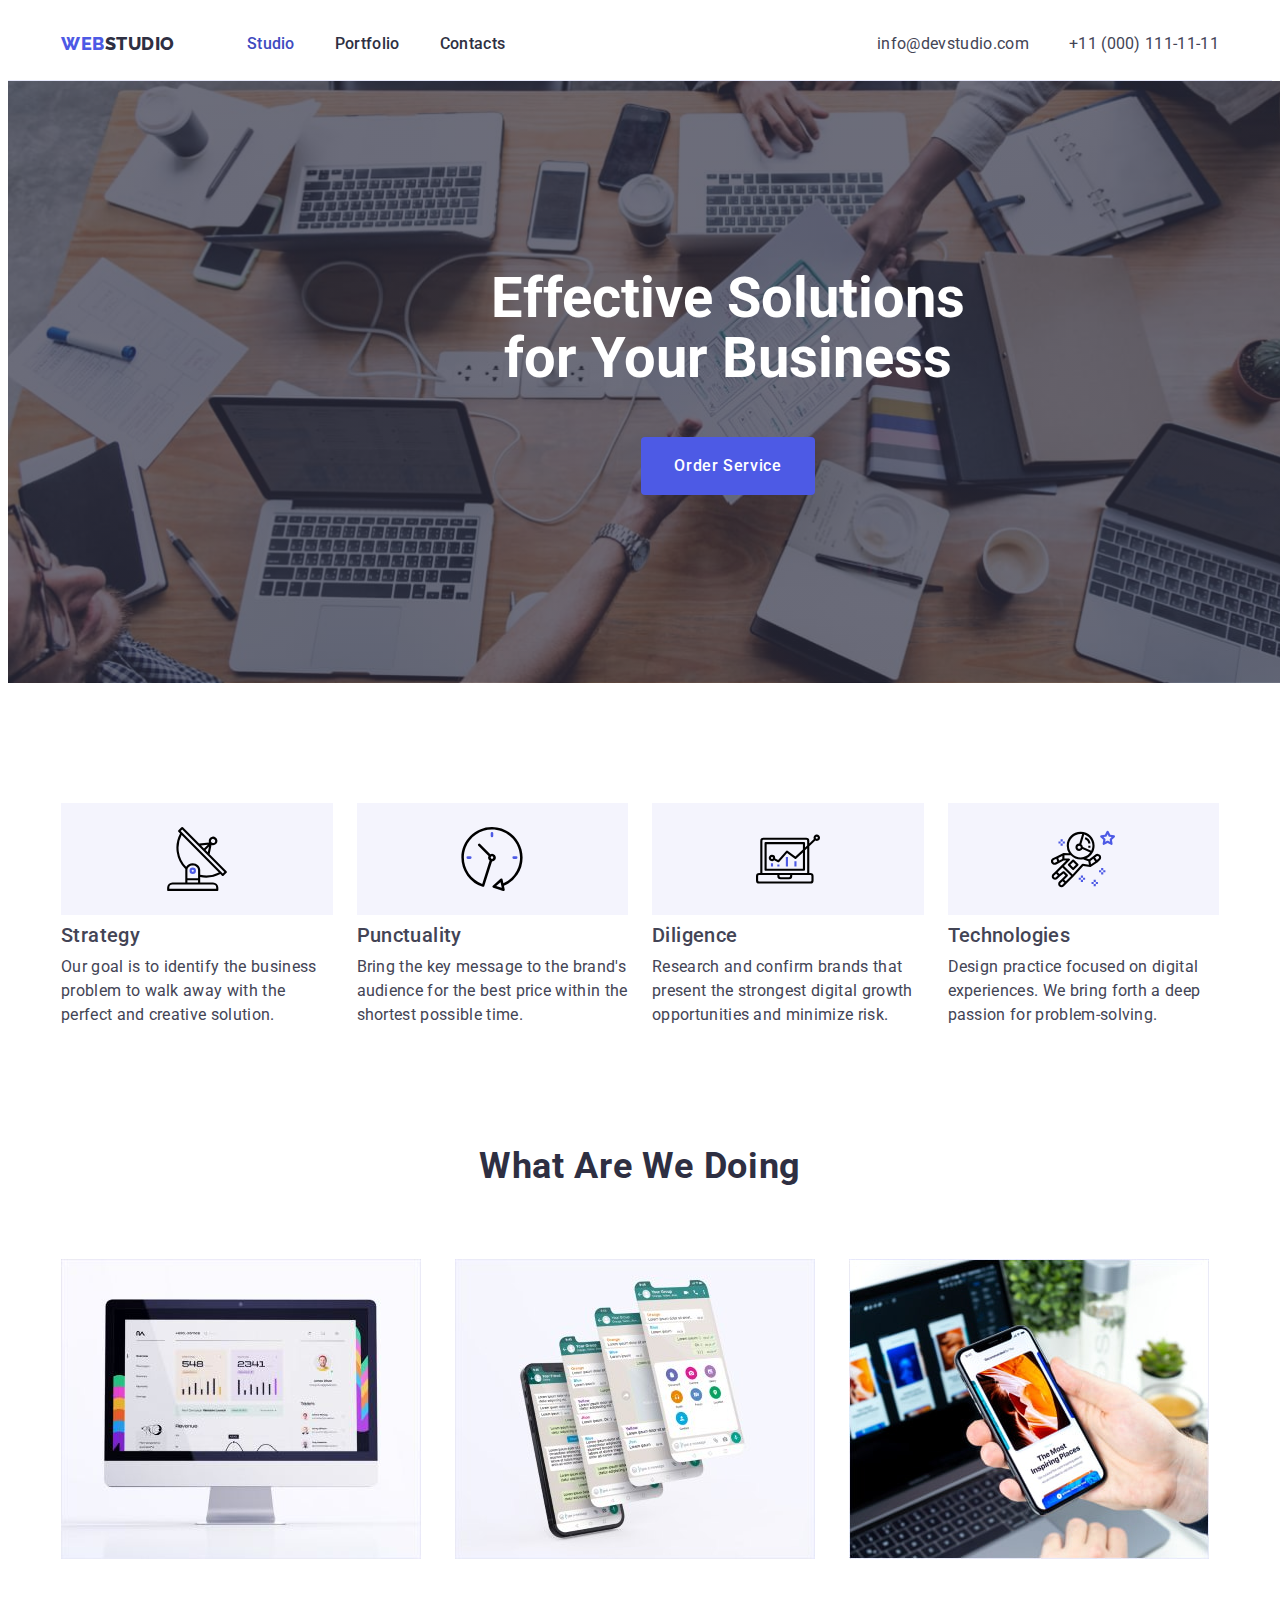
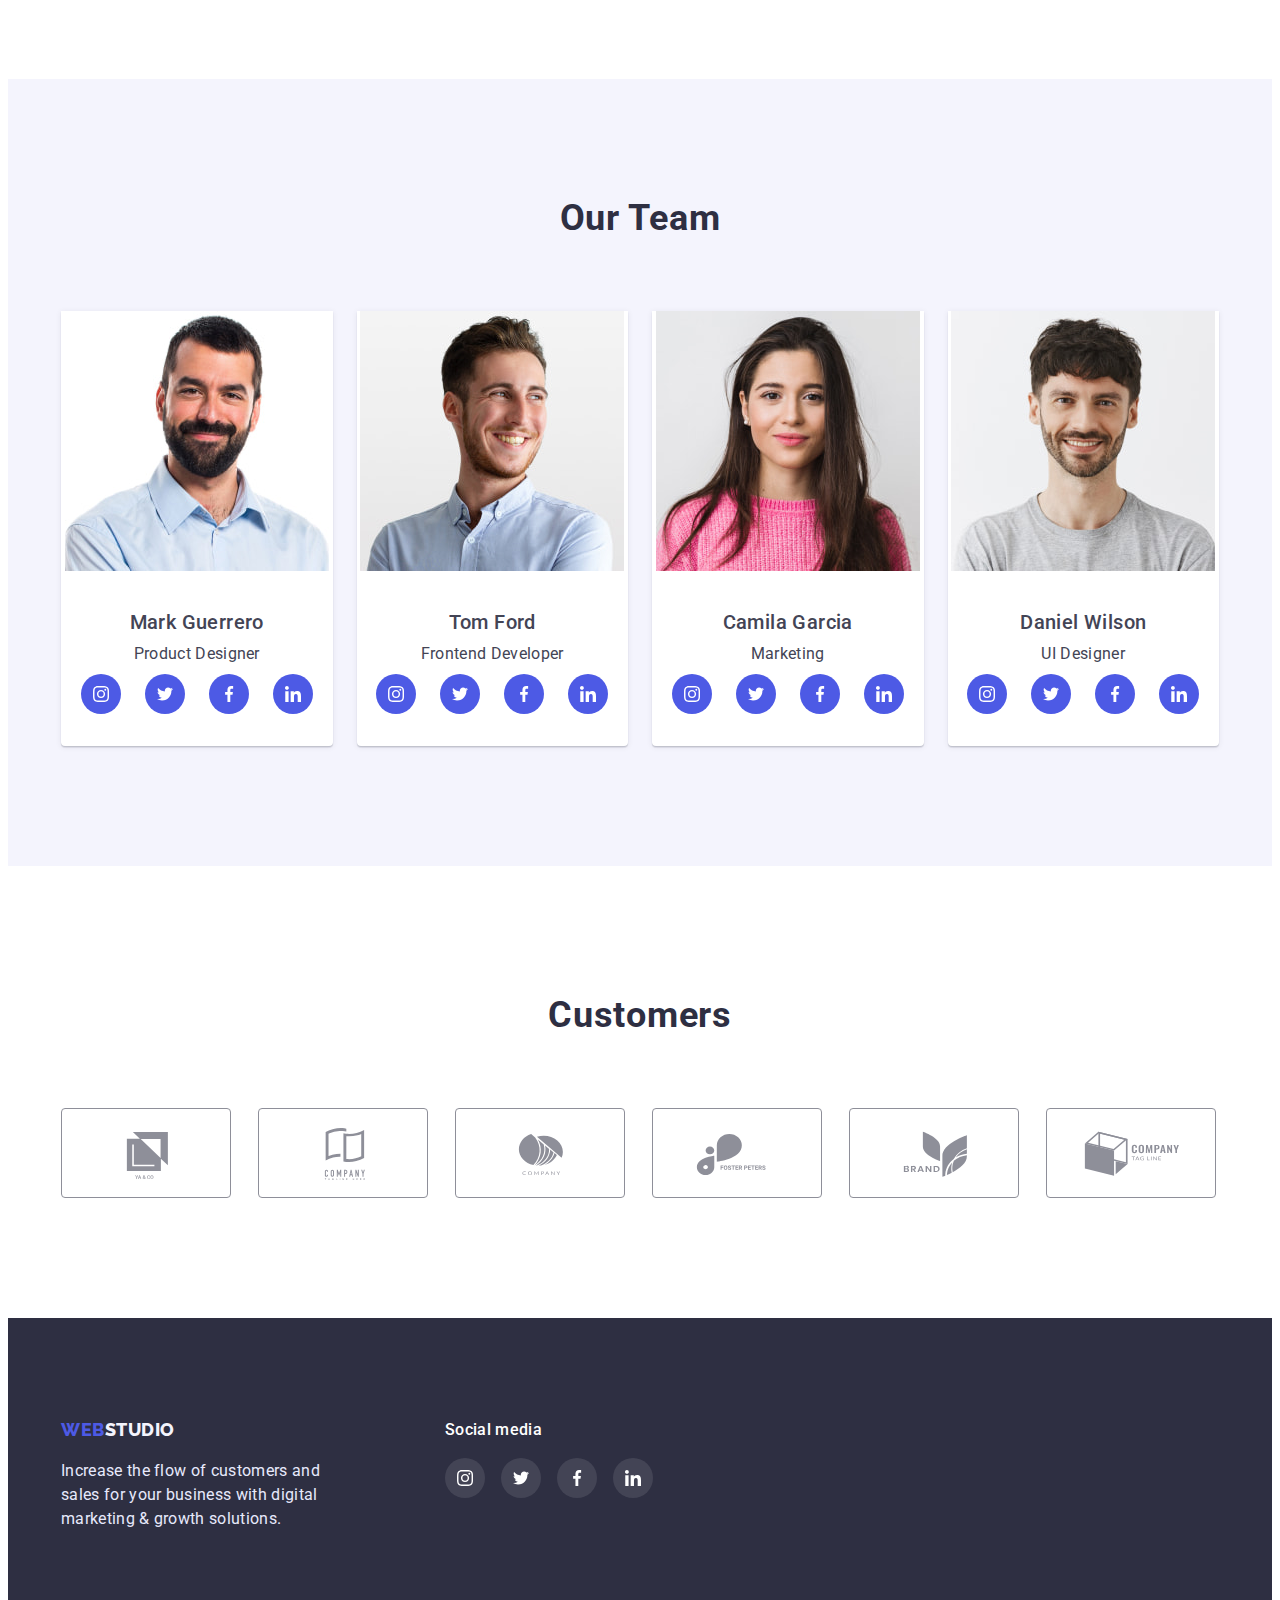
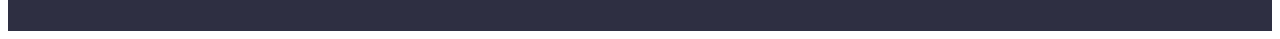
==== commit f6d38c42: "Second try" ====
--- a/index.html
+++ b/index.html
@@ -301,60 +301,58 @@
         </div>
       </section>
 
-      
+             
       <section class="customers">
         <div class="container customers-container">
           <h2 class="section-title">Customers</h2>
           <ul class="customers-list list">
             <li class="customers-item">
-              <div class="icon-customers-container">
-                <svg class="customers-icon">
-                  <use href="./images/icons.svg#icon-logoone"></use>
-                </svg>
-              </div>
-            </li>
-
-            <li class="customers-item">
-              <div class="icon-customers-container">
+              <a class="customers-link" href="">
+                  <svg class="customers-icon">
+                  <use href="./images/icons.svg#icon-logoone"></use> 
+                </svg>
+              </a>
+            </li>
+
+            <li class="customers-item">
+              <a class="customers-link" href="">
                 <svg class="customers-icon">
                   <use href="./images/icons.svg#icon-logotwo"></use>
                 </svg>
-              </div>
+              </a>
             </li>
             
             <li class="customers-item">
-              <div class="icon-customers-container">
+              <a class="customers-link" href="">
                 <svg class="customers-icon">
                   <use href="./images/icons.svg#icon-logothree"></use>
                 </svg>
-              </div>
-            </li>
-
-            <li class="customers-item">
-              <div class="icon-customers-container">
+              </a>
+            </li>
+
+            <li class="customers-item">
+              <a class="customers-link" href="">
                 <svg class="customers-icon">
                   <use href="./images/icons.svg#icon-logofour"></use>
                 </svg>
-              </div>
-            </li>
-
-            <li class="customers-item">
-              <div class="icon-customers-container">
+              </a>
+            </li>
+
+            <li class="customers-item">
+              <a class="customers-link" href="">
                 <svg class="customers-icon">
                   <use href="./images/icons.svg#icon-logofive"></use>
                 </svg>
-              </div>
-            </li>
-
-            <li class="customers-item">
-              <div class="icon-customers-container">
+              </a>
+            </li>
+
+            <li class="customers-item">
+              <a class="customers-link" href="">
                 <svg class="customers-icon">
                   <use href="./images/icons.svg#icon-logosix"></use>
                 </svg>
-              </div>
-            </li>
-            
-
+              </a>
+            </li>           
           </ul>
         </div>
       </section>
@@ -363,7 +361,6 @@
 
     <footer class="page-footer">
       <div class="container footer-container">
-        <div class="footer-unite-container">
         <div class="footer-text-wraper">
           <a href="./index.html" class="logo link"
             >Web<span class="light-logo">Studio</span>
@@ -374,37 +371,39 @@
           </p>
         </div>
 
+        
         <div class="footer-social-media">
-          <h2 class="footer-title">Social media</h2>
+          <p class="footer-title">Social media</p>
           <ul class="footer-icon-list">
-                <li class="social-item"><a class="footer-social-link" href="#">
+                <li class="social-item">
+                  <a class="footer-social-link" href="">
                   <svg class="social-icon">
                     <use href="./images/icons.svg#icon-instagram"></use>
-                  </svg></li></a>
+                  </svg></a>
                 </li>
 
-                <li class="social-item"><a class="footer-social-link" href="#">
+
+                
+                <li class="social-item"><a class="footer-social-link" href="">
                   <svg class="social-icon">
                     <use href="./images/icons.svg#icon-twitter"></use>
-                  </svg></li></a>
+                  </svg></a>
                 </li>
 
-                <li class="social-item"><a class="footer-social-link" href="#">
-                  <svg class="social-icon">
-                    <use href="./images/icons.svg#icon-facebook"></use>
-                  </svg></li></a>
-                </li>
-
-                <li class="social-item"><a class="footer-social-link" href="#">
+                <li class="social-item">
+                  <a class="footer-social-link" href="">
+                  <svg class="social-icon">
+                    <use href="./images/icons.svg#icon-facebook">
+                      </use>
+                  </svg></a></li>
+
+                <li class="social-item"><a class="footer-social-link" href="">
                   <svg class="social-icon">
                     <use href="./images/icons.svg#icon-linkedin"></use>
                   </svg></li></a>
                 </li>
               </ul>
-
-        </div>
-
-        </div>
+        </div>        
       </div>
       
     </footer>
--- a/css/styles.css
+++ b/css/styles.css
@@ -161,7 +161,9 @@
    background-color:  var(--section-title-color);  
    background-repeat: no-repeat;
    background-position: center;
-   background-size: width: 1440px,cover;   
+   background-size: cover;
+   min-width: 1440px;
+   margin: 0 auto;   
 }
 
 .hero-title {
@@ -215,6 +217,8 @@
    justify-content: center;
    height: 112px;
    background-color: var(--light-logo-color);
+   margin-bottom: 8px;
+   align-items: center;
 }
  
 .solution-icon {
@@ -307,7 +311,9 @@
    display: flex;
    gap: 24px;
    justify-content: center;
-   list-style: none;   
+   list-style: none;
+   padding-left: 0;
+   margin-top: 8px;
 }
 
 .social-icon {
@@ -343,50 +349,60 @@
 
 .customers-list{
    display: flex;
+   justify-content: center;
    gap: 24px;
 }
 .customers-item{
-   flex-basis: calc((100% - 120px) / 6);
-}
-.icon-customers-container{
-   display: flex;
-   justify-content: center;
+    flex-basis: calc((100% - 120px) / 6);    
+}
+.customers-link {
+   display: flex;
+   justify-content: center;
+   align-items: center;
    height: 88px;
+   width: 168px;
    border: 1px solid var(--icon-customers-color);
    border-radius: 4px;   
 }
-.icon-customers-container:hover {
-border: 2px solid var(--accent-color);
-}
+
 .customers-icon{
    width: 105px;
-   height: 56px;
-   padding-top: 16px;
-   padding-left: 32px;
+   height: 56px;   
    fill:  var(--icon-customers-color);
 }
-.customers-icon:hover {
-   fill: var(--accent-color);
-}
+
+.customers-link:hover,
+.customers-link:focus {
+   border-color: var(--button-nav-color);
+}
+
+.customers-link:hover .customers-icon,
+.customers-link:focus  .customers-icon {
+   fill: var(--button-nav-color);
+}
+
 /*                  footer */
-.footer-container {}
+.page-footer {
+   padding-top: 100px;
+   padding-bottom: 100px;
+   background-color: var(--section-title-color);
+}
+
+.footer-container {
+   display: flex;
+}
 
 .footer-text-wraper {
-   width: 264px;   
+   margin-right: 120px;        
 }
 
 .footer .logo {
    margin-right: 0;
 }
 
-.page-footer {
-   padding-top: 100px;
-   padding-bottom: 100px;   
-   background-color: var(--section-title-color);
-}
-
 .footer-content {   
    margin-top: 16px;
+   width: 264px;
    color: var(--footer-text-color);
    letter-spacing: 0.02em;
 }
@@ -401,50 +417,51 @@
    letter-spacing: 0.03em;
    text-transform: uppercase;
 }
-.footer-social-media {
-   margin-top: 0;
-   margin-bottom: 0;   
-   width: 208px;
-   /* outline: 1px solid white; */
-}
+
+.footer-social-media {}
 
 .footer-title {   
-      margin-left: 120px;
-      padding-top: 0px;
-      padding-bottom: 0px;
-      width: 208px;
-      display: inline-block;   
+      /* margin-left: 60px; */
+      /* padding-top: 0px; */
+      /* padding-bottom: 0px; */
+      /* width: 208px; */
+      /* display: inline-block;    */
+      margin-bottom: 16px;
       color: var(--primary-white-color);
       font-weight: 500;
+      font-size: 16px;
+      line-height: 1.5;
       letter-spacing: 0.02em;      
 }
 
 .footer-icon-list{   
    display: flex;
-   margin-left: 120px;
-   gap: 24px;
+   /* margin-left: 120px; */
+   gap: 16px;
    justify-content: center;
    list-style: none;
+   padding: 0;
+   
 }
 
 .footer-social-link{
    display: flex;
    align-items: center;
    justify-content: center;
-   width: 40px;
-   height: 40px;
+   width: 100%;
+   height: 100%;
    border-radius: 50%;
    fill: transparent;
    background-color: var(--icon-footer-socials-color);
 }
 
-.footer-unite-container { 
-   display: flex;  
-   }
+
 
 .footer-social-link:hover,
 .footer-social-link:focus {
-   background-color: var(--icon-customers-color)
+   background-color: #31d0aa;
+}
+
 
 
 /*               portfolio styles */
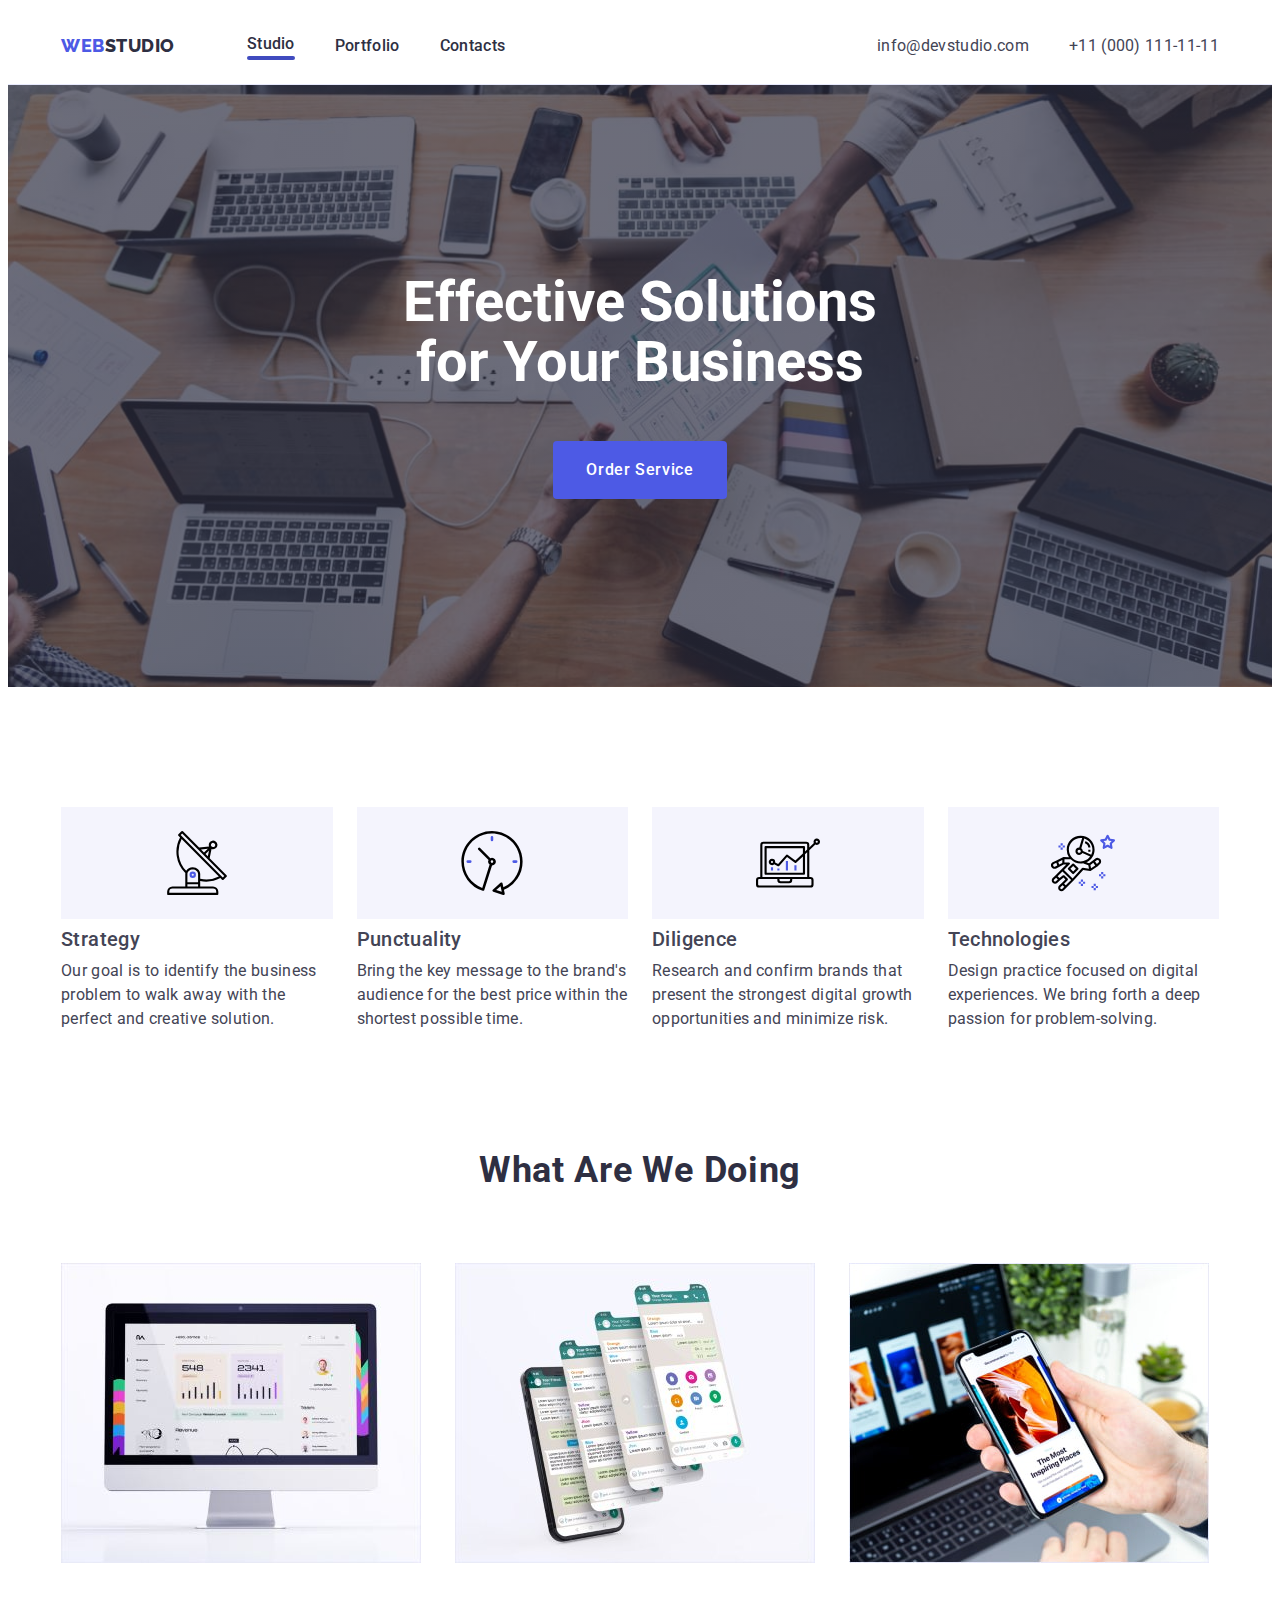
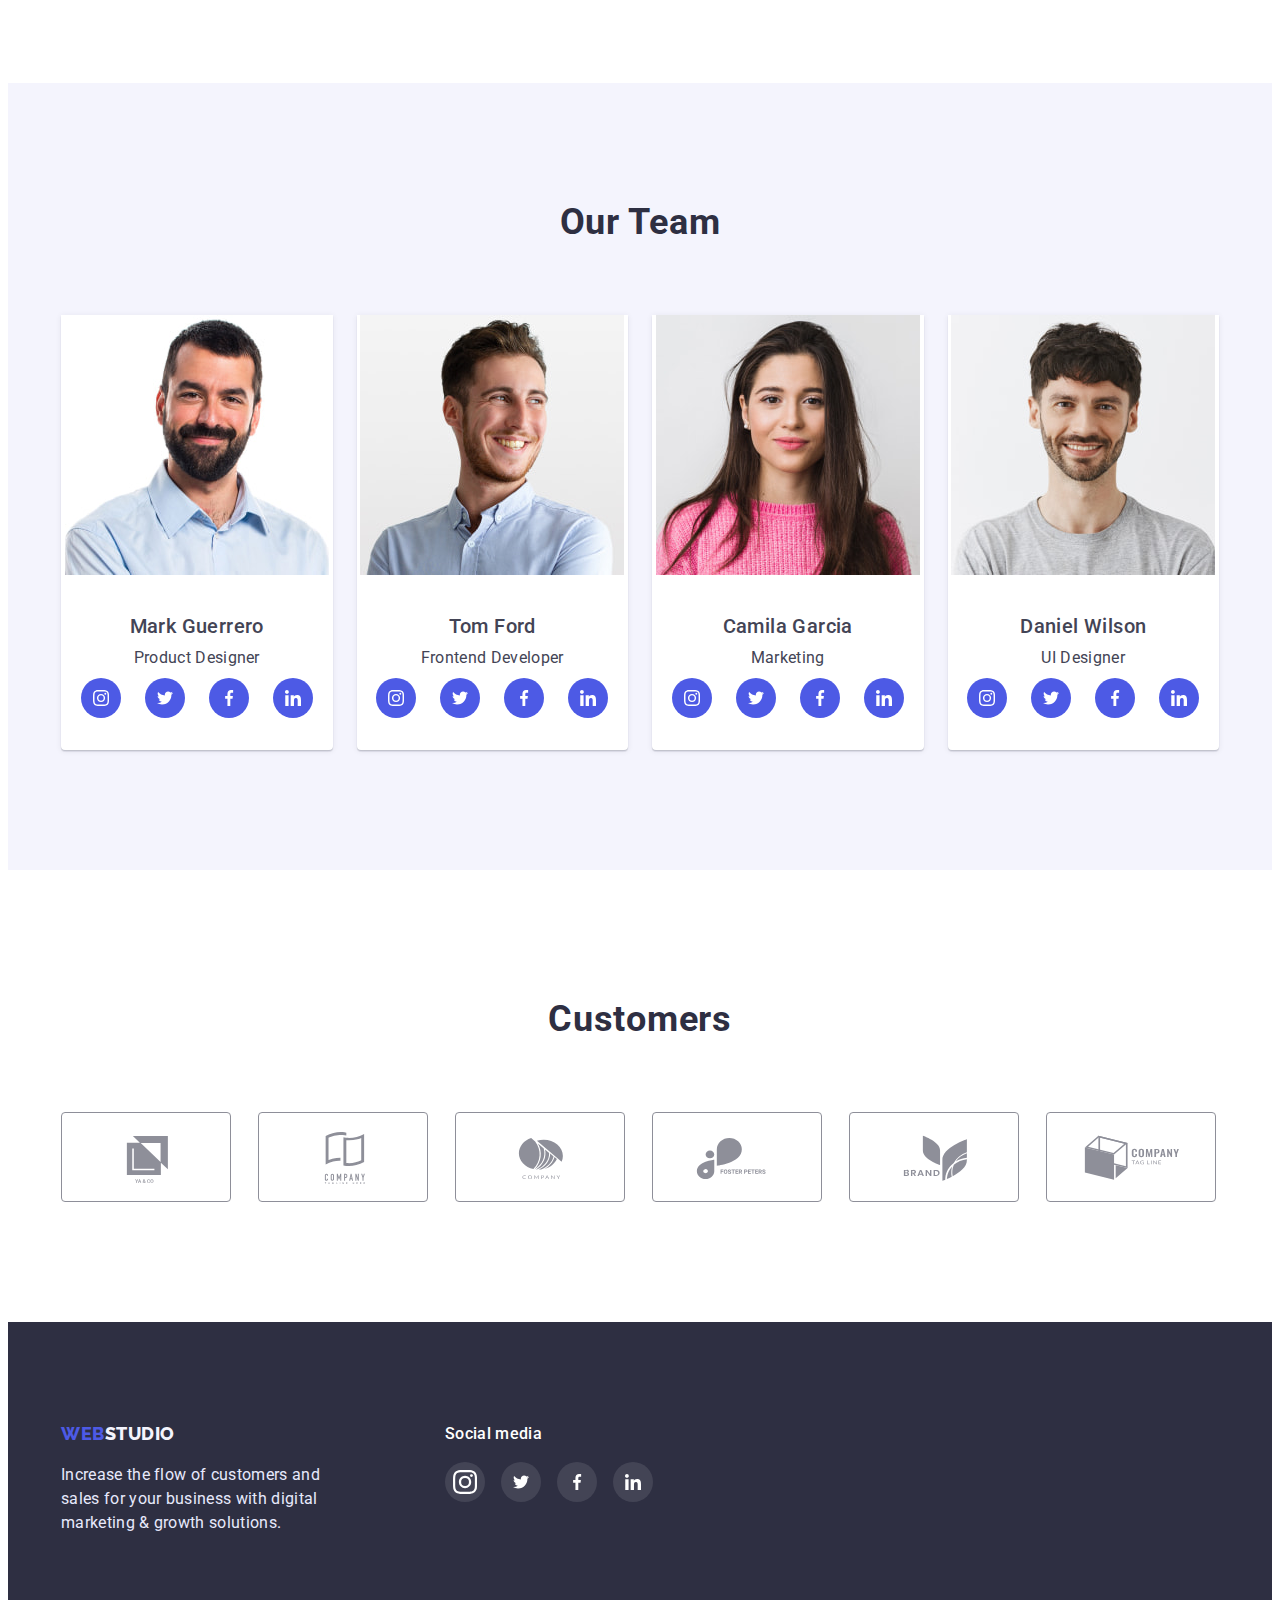
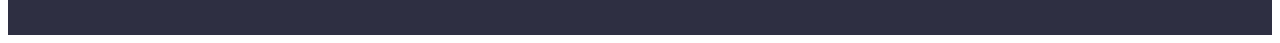
==== commit 09df4e7c: "last fixes" ====
--- a/index.html
+++ b/index.html
@@ -377,7 +377,7 @@
           <ul class="footer-icon-list">
                 <li class="social-item">
                   <a class="footer-social-link" href="">
-                  <svg class="social-icon">
+                  <svg class="footer-social-icon">
                     <use href="./images/icons.svg#icon-instagram"></use>
                   </svg></a>
                 </li>
--- a/css/styles.css
+++ b/css/styles.css
@@ -56,7 +56,7 @@
    text-decoration: none;   
 }
 
-.img{
+.img {
    display: block;
    max-width: 100%;
    height: auto;
@@ -107,7 +107,11 @@
    gap: 40px;
 }
 
-.nav-item {}
+.nav-item {
+   display: block;
+      max-width: 100%;
+      height: auto;
+}
 
 .sitenav {
    padding-top: 24px;
@@ -123,9 +127,21 @@
    color: var(--accent-color);
 }
 
-.sitenav.current {
+.sitenav .current {
    color: var(--button-nav-color);
 }
+.current::after {
+   content: '';
+   
+   display: block;
+     width: 100%;
+   height: 4px;
+   margin: 0 auto;
+   
+   border-radius: 2px;
+   background-color: var(--button-nav-color);
+}
+
 
 .authnav-item{}
 
@@ -162,7 +178,7 @@
    background-repeat: no-repeat;
    background-position: center;
    background-size: cover;
-   min-width: 1440px;
+   max-width: 1440px;
    margin: 0 auto;   
 }
 
@@ -421,11 +437,7 @@
 .footer-social-media {}
 
 .footer-title {   
-      /* margin-left: 60px; */
-      /* padding-top: 0px; */
-      /* padding-bottom: 0px; */
-      /* width: 208px; */
-      /* display: inline-block;    */
+      
       margin-bottom: 16px;
       color: var(--primary-white-color);
       font-weight: 500;
@@ -436,7 +448,7 @@
 
 .footer-icon-list{   
    display: flex;
-   /* margin-left: 120px; */
+   
    gap: 16px;
    justify-content: center;
    list-style: none;
@@ -454,8 +466,11 @@
    fill: transparent;
    background-color: var(--icon-footer-socials-color);
 }
-
-
+.footer-social-icon {
+   width: 24px;
+   height: 24px;
+   fill: var(--primary-white-color)
+}
 
 .footer-social-link:hover,
 .footer-social-link:focus {
@@ -494,14 +509,16 @@
       background-color: var(--light-logo-color);
       border: 1px solid #E7E9FC;
       border-radius: 4px;
+      cursor: pointer;
    }
 
-.button-projects:hover {
+.button-projects:hover,
+.button-projects:focus {
    color: var(--primary-white-color);
    background-color: var(--button-nav-color);
    box-shadow: 1px 0px 2px rgba(0, 0, 0, 0.12), 1px 0px 2px rgba(0, 0, 0, 0.08), 1px 0px 3px rgba(0, 0, 0, 0.1);
 }
-.button-projects:pointer {}
+
 
 .foto-container {
    display: flex;
@@ -513,6 +530,10 @@
    display: flex;
    flex-wrap: wrap;
    gap: 48px 24px;
+}
+.foto-link{
+   display: block;
+   text-decoration: none;
 }
 .container-section-subtitle{
    padding-top: 32px;
@@ -522,15 +543,19 @@
    border-top: 0;
 }
 
-.foto-item{
+.foto-item {
+   display: block;
+      max-width: 100%;
+      height: auto;
    border-radius: 0px 0px 4px 4px;
 }
 
-.foto-item:hover {
-         box-shadow: 0px 1px 6px rgba(46, 47, 66, 0.08), 0px 1px 1px rgba(46, 47, 66, 0.16), 0px 2px 1px rgba(46, 47, 66, 0.08);
-         border-radius: 0px 0px 4px 4px;
+.foto-link:hover,
+.foto-link:focus {
+         box-shadow: 0px 1px 6px rgba(46, 47, 66, 0.08), 0px 1px 1px rgba(46, 47, 66, 0.16), 0px 2px 1px rgba(46, 47, 66, 0.08);         
       }
 
+
 .section-subtitle {}
 
 .discriptions {}
